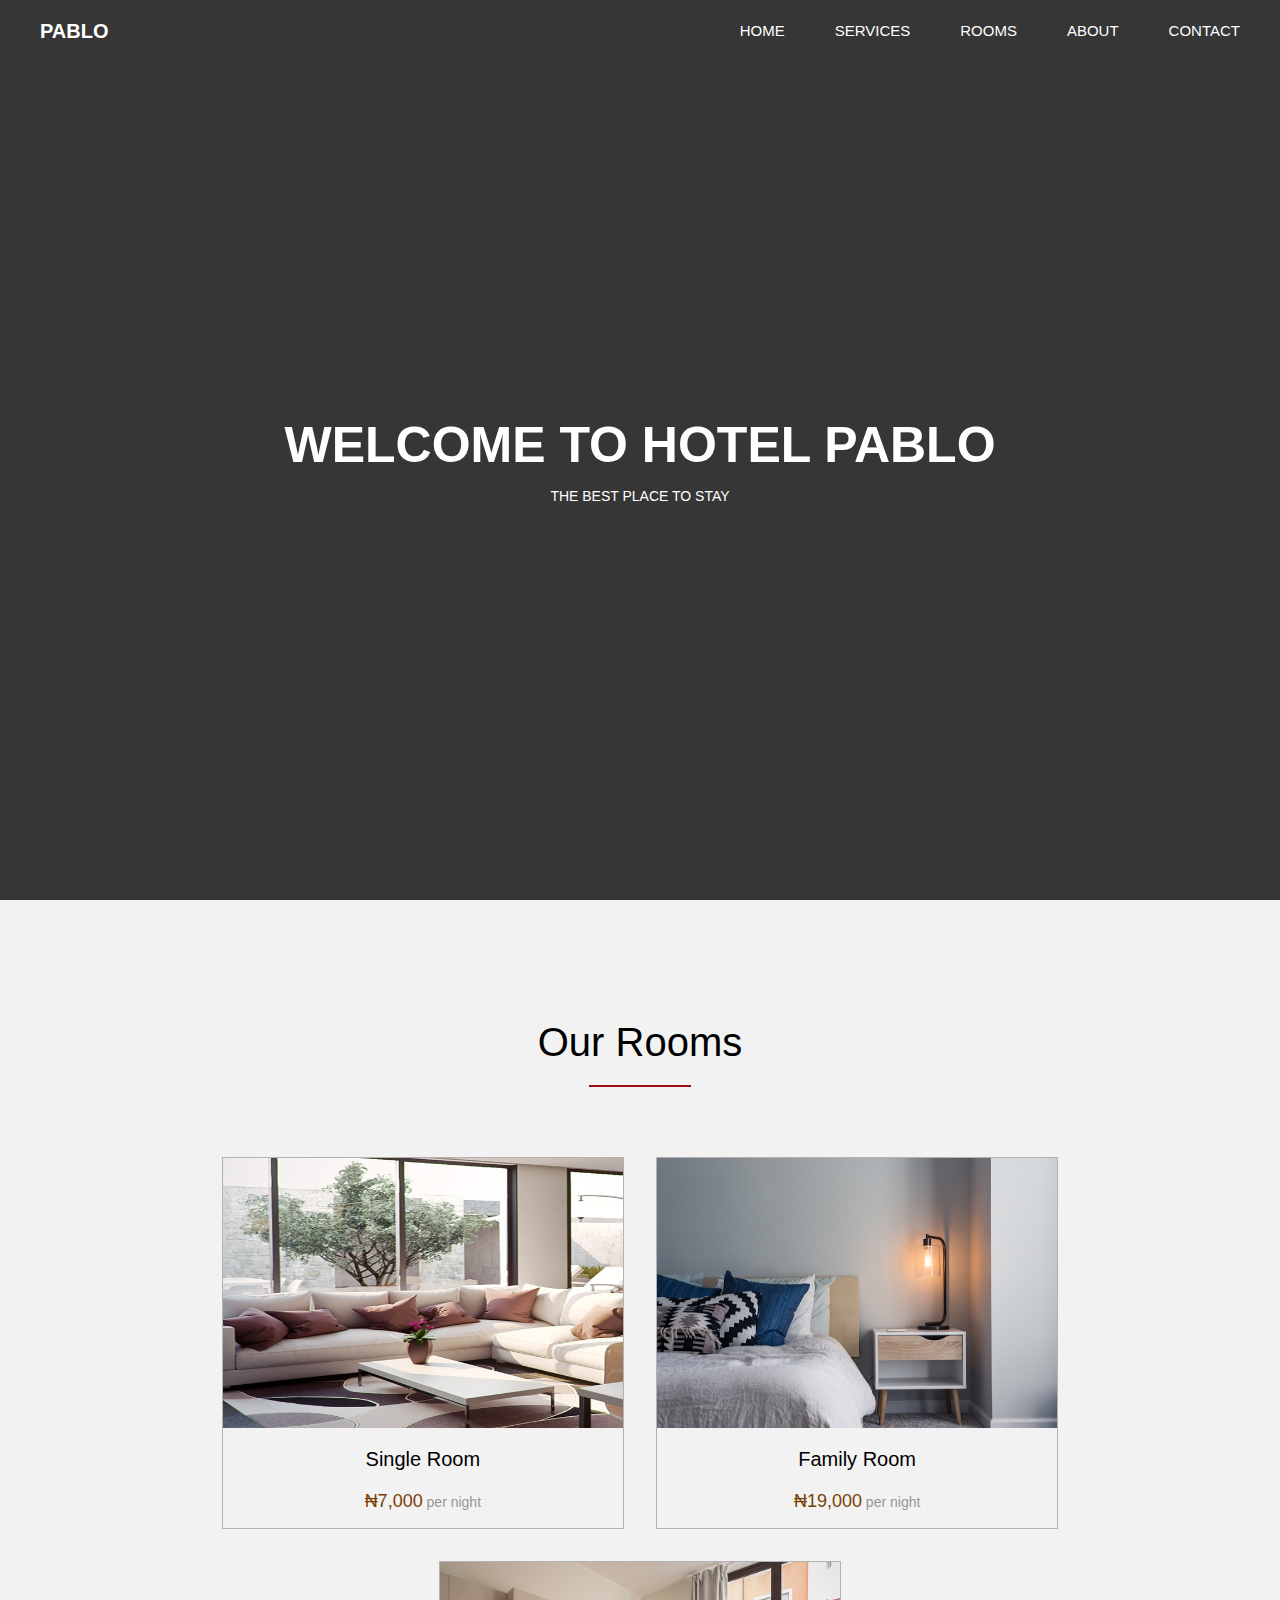
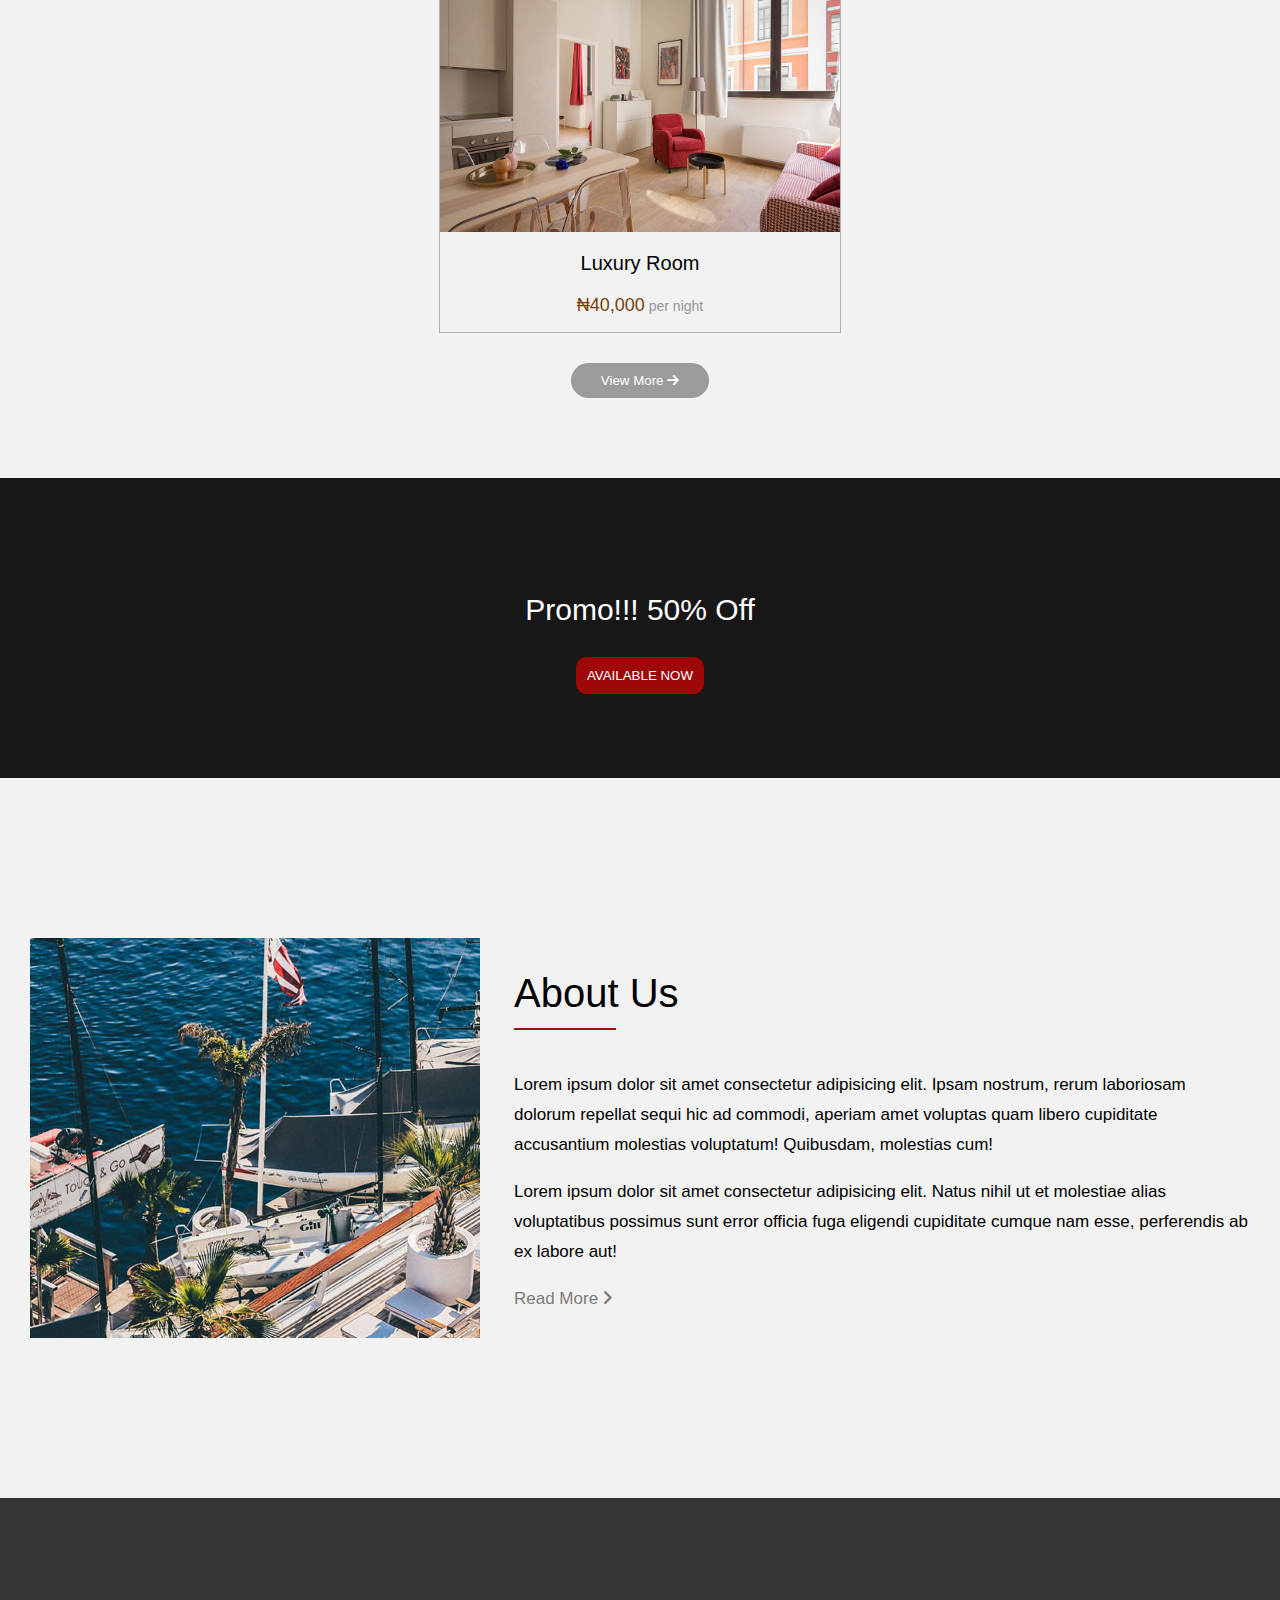
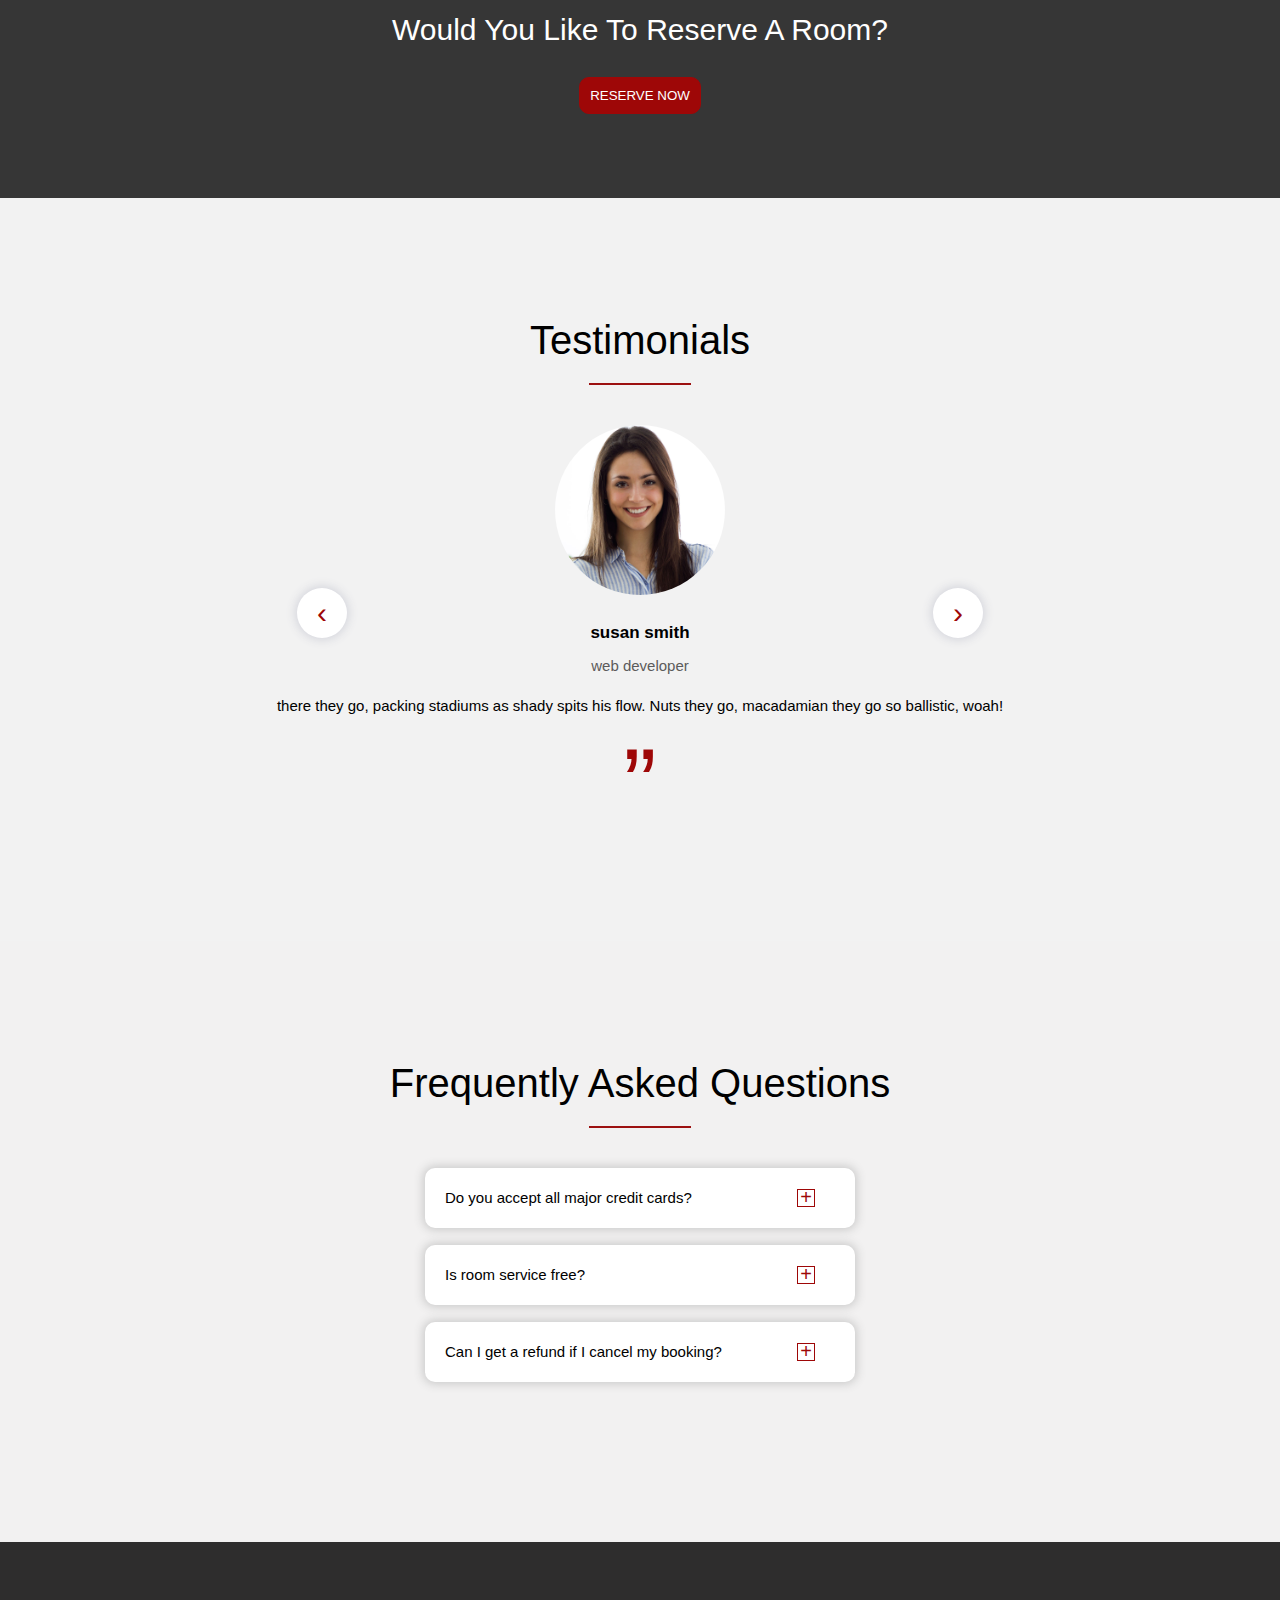
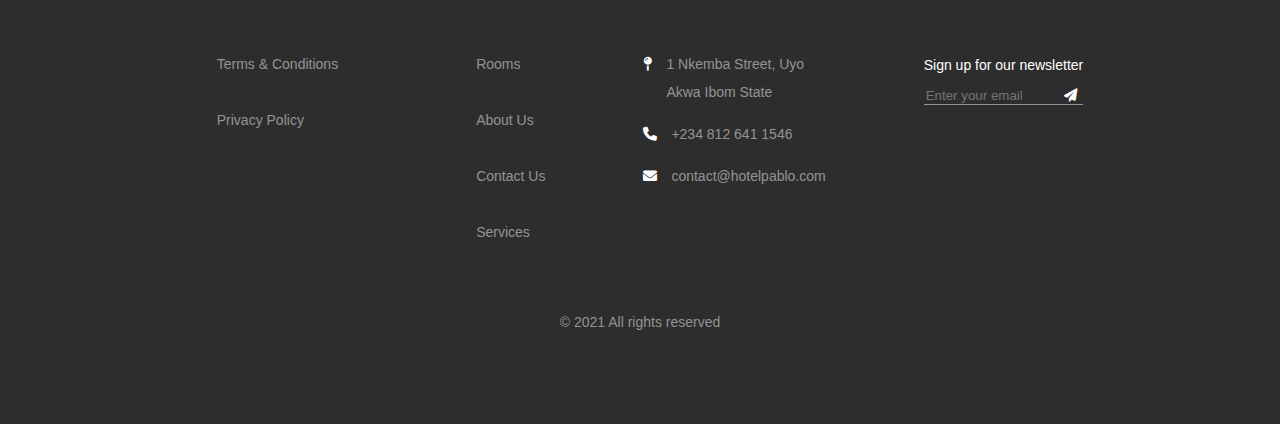
==== index.html @ f92bb2e3 "complete first version" ====
<!DOCTYPE html>
<html lang="en">
<head>
    <meta charset="UTF-8">
    <meta http-equiv="X-UA-Compatible" content="IE=edge">
    <meta name="viewport" content="width=device-width, initial-scale=1.0">
    <title>Home - Hotel Pablo</title>
    <link rel="stylesheet" href="style.css">
    <link rel="stylesheet" href="fontawesome-free-6.0.0-beta3-web/css/all.min.css">
</head>
<body>
    <!-- nav section -->
    <nav>
        <p class="logo"><strong>PABLO</strong></p>
        <label for="check" class="check"><i class="fa fa-bars" aria-hidden="true"></i></label>
        <input type="checkbox" id="check">
        <ul>
            <label for="check" class="cancel">&#10006;</label>
            <li><a href="#">HOME</a></li>
            <li><a href="services.html">SERVICES</a></li>
            <li><a href="rooms.html">ROOMS</a></li>
            <li><a href="about.html">ABOUT</a></li>
            <li><a href="contact.html">CONTACT</a></li>
        </ul>
    </nav>

    <!-- home section -->
    <section id="home">
        <h1 class="hometxt">WELCOME TO HOTEL PABLO</h1>
        <p class="motto">THE BEST PLACE TO STAY</p>
    </section>

    <section id="rooms">
        <p class="caption">Our Rooms</p>
        <hr>
        <div class="rooms">
            <div class="rm">
                <div class="img1 img4">
                    <img src="Images/gal.jpg" alt="room1">
                </div>
                <div class="rmtxt">
                    <p class="rmtitle">Single Room</p>
                    <p class="price"><span class="amt">&#8358;7,000</span> per night</p>
                </div>
            </div>
            <div class="rm">
                <div class="img1">
                    <img src="Images/rm2.jpg" alt="room2">   
                </div>
                <div class="rmtxt">
                    <p class="rmtitle">Family Room</p>
                    <p class="price"><span class="amt">&#8358;19,000</span> per night</p>
                </div>
            </div>
        
            <div class="rm">
                <div class="img1">
                    <img src="Images/rm3.jpg" alt="room3">
                </div>
                <div class="rmtxt">
                    <p class="rmtitle">Luxury Room</p>
                    <p class="price"><span class="amt">&#8358;40,000</span> per night</p>
                </div>
            </div>
        </div>
        <div class="vmore">
            <a href="rooms.html"><button class="vm">View More <i class="fa fa-arrow-right" aria-hidden="true"></i></button></a>
        </div>
        <div class="promo">
            <div class="promo-cont">
                <p class="pro">Promo!!! 50% Off</p>
                <a href="rooms.html#offers"><button class="probtn">AVAILABLE NOW</button></a>
            </div>
        </div>
    </section>

    <section id="events">
        <div>
            <div>

            </div>
        </div>
    </section>

    <section id="about">
        <div class="about">
            <div class="img1">
                <img src="Images/img1.jpg" alt="aboutimg">
            </div>
            <div class="abouttxt">
                <p class="caption abt">About Us</p>
                <hr class="hr1">
                <p>Lorem ipsum dolor sit amet consectetur adipisicing elit. Ipsam nostrum, rerum laboriosam dolorum repellat sequi hic ad commodi, aperiam amet voluptas quam libero cupiditate accusantium molestias voluptatum! Quibusdam, molestias cum!</p>
                <p>Lorem ipsum dolor sit amet consectetur adipisicing elit. Natus nihil ut et molestiae alias voluptatibus possimus sunt error officia fuga eligendi cupiditate cumque nam esse, perferendis ab ex labore aut!</p>
                <p><a href="about.html"  class="readmore">Read More <i class="fa fa-angle-right" aria-hidden="true"></i></a></p>
            </div>
        </div>

    </section>

    <div id="reserve">
            <p class="pro res">Would You Like To Reserve A Room?</p>
            <a href="rooms.html"><button class="probtn">RESERVE NOW</button></a>
    </div>

    <section id="testimonials">
        <div class="testimonials">
            <p class="caption">Testimonials</p>
            <hr class="hr">
            <div class="img-container">
                <div class="test-img">
                  <img class="testimonial-img" src="" id="person-img" alt="img1">
                </div>
                <div id="txt">
                  <h4 id="author"></h4>
                  <p id="job"></p>
                  <p id="info"></p>
                </div>
            </div>
              <div class="btn-container">
                <button class="prev-btn">&#8249;</button>
                <button class="next-btn">&#8250;</button>
              </div>
              <p class="quotes-icon">&#8221;</p>
            
        </div>
        <!-- <div class="items"></div> -->
    </section>

    <section id="faq">
        <div class="faq">
            <p class="caption">Frequently Asked Questions</p>
            <hr class="hr">
            <div class="section-center">
                <article class="question">
                  <div class="question-title">
                    <p class="question-txt">Do you accept all major credit cards?</p>
                    <button class="question-btn plus">+</button>
                    <button class="question-btn minus">-</button>
                  </div>
                  <div class="question-ans">
                    <p class="answer-txt">Lorem ipsum dolor sit amet consectetur, adipisicing elit. Earum repudiandae harum dolorum fuga cumque, nihil, amet, numquam facilis ab atque officia pariatur magni odit magnam a in! Numquam, similique quod?</p>
                  </div>
                </article>
                
                <article class="question">
                  <div class="question-title">
                    <p class="question-txt">Is room service free?</p>
                    <button class="question-btn plus">+</button>
                    <button class="question-btn minus">-</button>
                  </div>
                  <div class="question-ans">
                    <p class="answer-txt">Lorem ipsum dolor sit amet consectetur adipisicing elit. Ipsam eius explicabo error odio enim harum nisi itaque veritatis, quam ad nostrum vel, maiores officiis quisquam rerum earum. Quod ipsum recusandae, pariatur officiis, molestias non saepe sed ex expedita deleniti nostrum. In molestias dolore non voluptatum incidunt reiciendis repellat nemo error!</p>
                  </div>
                </article>
                
                <article class="question">
                  <div class="question-title">
                    <p class="question-txt">Can I get a refund if I cancel my booking?</p>
                    <button class="question-btn plus">+</button>
                    <button class="question-btn minus">-</button>
                  </div>
                  <div class="question-ans">
                    <p class="answer-txt">Lorem ipsum, dolor sit amet consectetur adipisicing elit. Tenetur, cum. Quibusdam numquam quae, excepturi ipsum assumenda voluptates modi quia vel provident placeat dolorum consectetur error in nemo beatae odit rem non asperiores, temporibus possimus aspernatur sed illum deleniti. Aliquam impedit itaque distinctio obcaecati odio maxime, illum suscipit eligendi a porro?</p>
                  </div>
                </article>
            </div>
        </div>
    </section>

    <footer>
        <div class="footer">
            <div class="grp1">
                <div>
                    <ul>
                        <li><a href="#">Terms & Conditions</a></li>
                        <li><a href="#">Privacy Policy</a></li>
                    </ul>
                </div>
                <div>
                    <ul>
                        <li><a href="rooms.html">Rooms</a></li>
                        <li><a href="about.html">About Us</a></li>
                        <li><a href="contact.html">Contact Us</a></li>
                        <li><a href="services.html">Services</a></li>
                    </ul>
                </div>
            </div>
            <div class="grp2">
                <div>
                    <div class="info">
                        <i class="fa fa-map-pin icon1" aria-hidden="true"></i> 
                        <div>
                            <p>1 Nkemba Street, Uyo</p>
                            <p>Akwa Ibom State</p>
                        </div>
                    </div>
                    <div class="info">
                        <i class="fa fa-phone icon1" aria-hidden="true"></i>
                        <div>
                            <p><a href="tel:+2348126411546">+234 812 641 1546</a></p>
                        </div>
                    </div>
                    <div class="info">
                        <i class="fa fa-envelope icon1" aria-hidden="true"></i>
                        <div>
                            <p><a href="mailto:contact@hotelpablo.com">contact@hotelpablo.com</a></p>
                        </div>
                    </div>
                </div>
                <div>
                    <p>Sign up for our newsletter</p>
                    <div class="newsletter">
                        <input type="email" name="news" id="news" placeholder="Enter your email">
                        <button class="plane"><i class="fa fa-paper-plane" aria-hidden="true"></i></button>
                    </div>
                </div>
            </div>
        </div>
        <div>
            <p class="rights">&copy; 2021 All rights reserved</p>
        </div>
    </footer>

    <script src="main.js"></script>
</body>
</html>
---- style.css ----
html {
    scroll-behavior: smooth;
}

:root {
    --red: rgb(158, 7, 7);
}

body {
    margin: 0;
    background-color: #f2f2f2;
    height: 100vh;
    font-family: -apple-system, BlinkMacSystemFont, 'Segoe UI', Roboto, Oxygen, Ubuntu, Cantarell, 'Open Sans', 'Helvetica Neue', sans-serif;
    font-size: 17px;
    overflow-x: hidden;
}

a {
    text-decoration: none;
}

li {
    list-style: none;
}

/* Home page */
/* nav section starts */
nav {
    z-index: 1;
    position: relative;
    left: 0;
    right: 0;
    max-width: 1350px;
}

nav > ul {
    list-style: none;
    display: flex;
    gap: 2em;
    position: absolute;
    top: 7px;
    right:2em;
    font-size: 15px;
}

.logo {
    position: absolute;
    margin-left: 2em;
    font-size: 20px;
    color: white;
}

nav > ul > li > a {
    text-decoration: none;
    color: white;
    padding: 10px;
    transition: .3s;  
}

nav > ul > li > a:hover {
    transition: 0.3s;
    color: rgb(158, 7, 7);
}

nav > input[type=checkbox] {
    display: none;
}


.check {
    display: none;
}

.cancel {
    display: none;
}

@media only screen and (max-width: 740px) {
    .check {
        display: block;
        position: absolute;
        right: 20px;
        top: 22px;
        color: white;
    }

    .logo {
        margin-left: 0;
        left: 20px;
    }

    .cancel {
        display: block;
        font-size: 20px;
        transition: .3s;
    }

    .cancel:hover {
        color: rgb(156, 16, 16);
        transition: .3s;
    }

    nav > ul {
        background-color: white;
        padding: 70px 20px;
        flex-direction: column;
        width: 270px;
        text-align: center;
        right: -600px;
        top: 0;
        height: calc(100vh - 140px);
        margin: 0;
        transition: 0.5s;
    }

    nav > ul > li {
        padding: 10px;
    }

    nav > ul > li > a {
        color: black;
    }

    input[type=checkbox]:checked + ul {
        position: fixed;
        right: 0px;
        /* top: 0; */
        /* height: 100vh;  */
    }

    input[type=checkbox]:checked  body {
        overflow-y: hidden;
    }
}

/* home section */
#home {
    position: relative;
    /* background-image: url(Images/img2.jpg); */
    background-color: rgb(54, 54, 54);
    background-blend-mode: overlay;
    width: 100vw;
    background-repeat: no-repeat;
    background-size: cover;
    height: 100vh;
    display: flex;
    justify-content: center;
    align-items: center;
    flex-direction: column;
    animation: img 30s infinite;
}

@keyframes img {
    0%, 100% {
        background-image: url(Images/img2.jpg);
    }
    10% {
        background-image: url(Images/img2.jpg);
    }
    20% {
        background-image: url(Images/hero.jpg);
    }
    30% {
        background-image: url(Images/hero.jpg);
    }
    40% {
        background-image: url(Images/img1.jpg);
    }
    50% {
        background-image: url(Images/img1.jpg);
    }
    60% {
        background-image: url(Images/img3.jpg);
    }
    70% {
        background-image: url(Images/img3.jpg);
    }
    80% {
        background-image: url(Images/img4.jpg);
    }
    90% {
        background-image: url(Images/img4.jpg);
    }
}

.hometxt {
    color: white;
    font-size: 50px;
}

.motto {
    color: white;
    margin-top: -20px;
    font-weight: 300;
    font-size: 14px;
}

@media only screen and (max-width: 740px) {
    .hometxt {
        font-size: 30px;
    }
}

/* room section */

#rooms {
    padding: 80px 0 80px 0;
}

.rooms {
    display: flex;
    flex-wrap: wrap;
    justify-content: center;
    padding: 30px;
    gap: 1.9em;
}

.rm {
    width: 400px;
    border: 1px solid rgb(179, 177, 177);
    height: 370px;
}

.rm2 {
    display: flex;
    flex-wrap: wrap;
    gap: 1.9em;
    justify-content: center;
}

.rm > div > img {
    width: 100%;
    height: 100%;
    transition: .4s;
}

.img1 {
    height: 270px;
    overflow: hidden;
}

.rm > div > img:hover {
    /* width: 100%; */
    transform: scale(1.1);
    transition: .4s;
}

/* @media only screen and (max-width: 1350px) {
    .rm1 {
        height: 777px;
    }

    .rm2 {
        flex-direction: column;
    }

    .img4 {
        height: 680px;
    }
} */
/* 
@media only screen and (max-width: 911px) {
    .rm1 {
        height: 370px;
    }

    .img4 {
        height: 270px;
    }
} */

.caption {
    text-align: center;
    font-size: 40px;
}

hr {
    width: 100px;
    margin: -20px auto 40px auto;
    border: 1px solid rgb(156, 16, 16);
}

.rmtxt {
    text-align: center;
}

.rmtitle {
    font-size: 20px;
}

.price {
    font-size: 14px;
    color: rgb(151, 150, 150);
}

.amt {
    font-size: 18px;
    color: rgb(122, 63, 8);
}

.vm {
    padding: 10px 30px;
    border-radius: 80px;
    border: none;
    background-color: rgb(155, 155, 155);
    color: white;
    transition: .3s;
}

.vm:hover {
    padding: 10px 30px;
    border-radius: 80px;
    border: none;
    background-color: rgb(156, 16, 16);
    transition: .3s;
    color: white;
}

.vmore {
    display: flex;
    justify-content: center;
}

.promo {
    background-image: url(Images/hero.jpg);
    background-color: rgb(24, 23, 23);
    background-blend-mode: overlay;
    margin-top: 80px;
    display: flex;
    justify-content: space-around;
    align-items: center;
    background-attachment: fixed;
    width: 100vw;
    height: 300px;
}

.promo-cont {
    display: flex;
    flex-direction: column;
    justify-content: center;
    align-items: center;
}

.probtn {
    border: 1px solid var(--red);
    border-radius: 10px;
    background: var(--red);
    color: white;
    padding: 10px;
    transition: .3s;
}

.probtn:hover {
    background-color: transparent;
    color: var(--red);
    font-weight: bold;
    transition: .3s;
}

.prends {
    color: white;
}

.prtime {
    color: white;
    font-size: 70px;
    margin-top: 0;
}

.pro {
    color: white;
    font-size: 30px;
}

/* about section */
#about {
    padding: 80px 0 80px 0;
}

.about {
    display: flex;
    /* width: 1000px; */
    justify-content: center;
    /* padding: 0 80px 0 80px; */
    padding: 0 30px;
    
    gap: 2em;
}

.about > .img1 {
    max-width: 450px;
    min-width: 450px;
    height: 400px;
}


.abt {
    text-align: left;
}

.hr1 {
    margin-left: 0;
}

@media only screen and (max-width: 1055px) {
    .about > .img1 {
        height: 500px;
    }
}

@media only screen and (max-width: 940px) {
    .about > .img1 {
        height: 570px;
    }
}

@media only screen and (max-width: 865px) {
    .about > .img1 {
        display: none;
    }

    .abt {
        text-align: center;
    }

    .hr1 {
        margin-left: auto;
    }

    .brands {
        display: flex;
        justify-content: center;
    }
}

.abouttxt > p {
    line-height: 30px;
}

.readmore {
    color:rgb(124, 122, 122);
    transition: 0.3s;
    width: 100px;
}

.readmore:hover {
    color: rgb(156, 16, 16);
    transition: 0.3s;
}

/* reserve */
#reserve {
    background-image: url(Images/rm4.jpg);
    background-color: rgb(54, 54, 54);
    background-blend-mode: overlay;
    margin-top: 80px;
    display: flex;
    justify-content: center;
    flex-direction: column;
    align-items: center;
    background-attachment: fixed;
    width: 100vw;
    height: 300px;
}

@media only screen and (max-width: 530px) {
    .res {
        font-size: 24px;
    }
}

/* testimonials */

.testimonial-img {
    height: 170px;
    border-radius: 50%;
    /* border: 4px solid var(--red); */
}

#testimonials {
    padding: 80px 50px 0 50px;
    position: relative;
    display: flex;
    justify-content: center;
}

#job {
    color: rgb(92, 91, 91);
    font-size: 15px;
    margin-top: -20px;
  }
  
  #info {
    font-size: 15px;
    margin: auto auto;
    line-height: 20px;
  }

.btn-container {
    display: flex;
    justify-content: center
  }
  
  .btn-container>button {
    border: none;
    background: transparent;
    color: var(--red);
    margin: 10px;
    display: flex;
    align-items: center;
    justify-content: center;
    font-size: 30px;
    height: 50px;
    width: 50px;
    border-radius: 50px;
    /*background-color: #E0E9F9;*/
    background-color: white;
    box-shadow: 0px 0px 10px 2px #D4D5DC;
    transition: .3s;
  }
  
  .btn-container>button:hover {
    background-color: var(--red);;
    color: white;
    transition: .3s;
  }
  
  .next-btn {
    position: absolute;
    top: 300px;
    right: 30px;
  }
  
  .prev-btn {
    position: absolute;
    top: 300px;
    left: 30px;
  }
  
  .quotes-icon {
    font-size: 100px;
    color: var(--red);
    margin-top: -10px;
  }

.testimonials {
    display: flex;
    position: relative;
    max-width: 1500px;
    flex-direction: column;
    align-items: center;
    justify-content: center;
    align-items: center;
}

.test-img {
    display: flex;
    justify-content: center;
}

#txt {
    text-align: center;
    margin: 20px;
    line-height: 30px;
}

/* faq */

#faq {
    padding: 80px 0 160px 0;
    background-color: rgb(242, 241, 241);
    
}

.question-btn {
    border: 1px solid var(--red);
    color: var(--red);
    font-size: 20px;
    height: 18px;
    width: 18px;
    padding: 1px;
    display: flex;
    justify-content: center;
    align-items: center;
    background-color: transparent;
  }
  
  .question-txt {
    font-size: 15px;
  }
  
  .section-center {
    display: flex;
    flex-direction: column;
    justify-content: center;
    align-items: center;
    gap: 1em;
  }
  
  .question {
    border-radius: 10px;
    width: 430px;
    background-color: white;
    box-shadow: 0 0 10px 2px #cacaca;
  }
  
  .question-title {
    display: flex;
    justify-content: space-between;
    align-items: center;
    height: 20px;
    padding: 20px;
    width: 370px;
  }
  
  .minus {
    display: none;
    cursor: pointer;
  }
  
  .question-ans {
    display: flex;
    justify-content: center;
    height: 0;
    overflow: hidden;
  }
  
  .show-ans {
    height: max-content;
    animation: slide .7s;
  }
  
  .hide-ans {
    height: .001px;
    transition: .2s;
  }
  
  @keyframes slide {
    from {
      height: 0;
    }
    to {
      height: max-content;
    }
  }
  
  .answer-txt {
    font-size: 12px;
    width: 380px;
    margin-top: 0px;
    border-top: 1px solid black;
    padding-top: 10px;

    line-height: 20px;
  }

/* footer */

footer {
    background-color: rgb(46, 45, 45);
    width: 100vw;
    margin: 0;
    padding: 80px 0px;
    /* flex-wrap: wrap; */
    /* height: 330px; */
    position: relative;
    color: white;
    font-weight: 300;
}

.footer {
    display: flex;
    /* flex-wrap: wrap; */
    align-items: baseline;
    gap: 7em;
    font-size: 14px;
    justify-content: center;
    
}

.footer > div > div > ul > li > a {
    color: rgb(150, 147, 147);
    line-height: 4em;
    font-weight: 300;
}

.footer > div > div > ul > li > a:hover {
    color: white;
}

.info {
    display: flex;
    align-items: baseline;
    gap: 1em;
    line-height: 1em;
    color: rgb(150, 147, 147);
}

.info > div > p > a {
    color: rgb(150, 147, 147);
}

.info > div > p > a:hover {
    text-decoration: underline;
}

.icon1 {
    color: white;
}

.rights {
    text-align: center;
    margin-top: 40px;
}

.newsletter {
    display: flex;
    border-bottom: 1px solid rgb(150, 148, 148);
}

.footer > div > div > div > input[type=email] {
    border: none;
    outline: none;
    background: transparent;
    width: 130px;
}

.footer > div > div > div > input[type=email]:focus {
    color: white;
}

.footer > div > div > input[type=email]::placeholder {
    color: rgb(190, 189, 189);
    font-family: -apple-system, BlinkMacSystemFont, 'Segoe UI', Roboto, Oxygen, Ubuntu, Cantarell, 'Open Sans', 'Helvetica Neue', sans-serif;
    font-weight: lighter;
}

.plane {
    background: transparent;
    border: none;
    color: white;
    transition: .3s;
}

.plane:hover {
    color: rgb(202, 74, 74);
    transition: .3s;
}

.rights {
    font-size: 14px;
    color: rgb(148, 147, 147);
}

.grp1 {
    display: flex;
    gap: 7em;
}

.grp2 {
    display: flex;
    padding-right: 20px;
    gap: 7em;
}

@media only screen and (max-width: 900px) {
    .grp1 {
        flex-direction: column;
    }
    .grp2 {
        flex-direction: column;
    }
}

/* Home page ends */

/* Rooms page */
#roomhome {
    position: relative;
    background-image: url(Images/rm7.png);
    background-color: rgb(54, 54, 54);
    background-attachment: fixed;
    background-blend-mode: overlay;
    width: 100vw;
    background-repeat: no-repeat;
    background-size: cover;
    height: 370px;
    display: flex;
    justify-content: center;
    align-items: center;
    flex-direction: column;
}

.room2 {
    transition: .3s;
}

.room2:hover {
    height: 570px;
    transition: .3s;
}

.room2:hover > .rmdetails1{
    visibility: visible;
    height: 30px;
    /* transition: .3s; */
}

.rmdetails1 {
    font-size: 14px;
    text-align: center;
    background-color: white;
    padding: 10px;
    visibility: hidden;
    height: 0;
    /* transition: .3s; */
}

.vm1 {
    padding: 7px 13px;
}

/* offers section */
#offers {
    padding: 80px 70px;
    background-color: rgb(235, 232, 232);
}

.offerimg {
    height: 370px;
}

.offertxt {
    padding: 20px;
    height: 330px;
    background-color: white;
}

.offer {
    display: flex;
    margin: auto auto;
}

.off {
    text-align: left;
    color: rgb(156, 16, 16);
    font-weight: 400;
    margin-top: 20px;
}

.offercaption {
    margin-top: -20px;
    font-size: 24px;
    font-weight: 400;
}

.offerdetails {
    font-size: 14px;
    line-height: 27px;
    color: rgb(77, 76, 76);
}

@media only screen and (max-width: 1070px) {
    .offerimg {
        height: 270px;
    }

    .off {
        font-size: 23px;
    }

    .offercaption {
        font-size: 17px;
    }

    .offerdetails {
        font-size: 11px;
        margin-top: -10px;
    }

    .offertxt {
        height: 230px;
    }

    .vm2 {
        padding: 7px 14px;
    }

    .vm2:hover {
        padding: 7px 14px;
    }
}

@media only screen and (max-width: 904px) {
    .offer {
        flex-direction: column;
        justify-content: center;
        /* margin: 0 auto; */
        width: 400px;
    }

    .offimg {
        width: 400px;
    }

    .offerimg {
        width: 400px;
    }

    #offers {
        padding: 80px 0;
    }

    .off {
        font-size: 30px;
    }
    .offercaption {
        font-size: 20px;
    }

    .offerdetails {
        font-size: 13px;
    }

    .offertxt {
        height: 240px;
    }
}

/* book */
#form {
    display: block;
    position: fixed;
    width: 100vw;
    z-index: 3;
}

.book {
    background-image: url(Images/book.jpg);
    background-repeat: no-repeat;
    background-color: rgb(39, 39, 39);
    background-size: cover;
    background-blend-mode: overlay;
    height: 100vh;
    display: flex;
    align-items: center;
    justify-content: center;
    margin: 0;
}

.bookform {
    position: relative;
    background-color: white;
    width: 300px;
    padding: 20px;
    border-radius: 10px;
    height: 430px;
}

.label {
    font-size: 12px;
    font-weight: 700;
}

.formdiv {
    display: flex;
    flex-direction: column;
    margin: 10px;
    gap: .4em;
}

.formdiv > div > input, .formdiv > input {
    border: none;
    background-color: rgb(240, 238, 238);
    height: 30px;
    border-bottom: 1px solid rgb(184, 182, 182);
    width: 100%;
    outline: none;
}

.formdiv > div > input, .formdiv > input::placeholder {
    font-family: -apple-system, BlinkMacSystemFont, 'Segoe UI', Roboto, Oxygen, Ubuntu, Cantarell, 'Open Sans', 'Helvetica Neue', sans-serif;
    font-size: 12px;
}

.formdiv > input[type=date] {
    color: rgb(119, 118, 118);
    font-size: 12px;
    font-family: -apple-system, BlinkMacSystemFont, 'Segoe UI', Roboto, Oxygen, Ubuntu, Cantarell, 'Open Sans', 'Helvetica Neue', sans-serif;
    width: 130px;
}

.checkin {
    display: flex;
}

.bookform > input[type=checkbox] {
    height: 13px;
    /* padding-left: 900px; */
    position: absolute;
    left: 27px;
    top: 368px;
}

.chkbx {
    display: flex;
    flex-direction: row;
}

.paywhen {
    position: absolute;
    top: 370px;
    left: 49px;
}

.pay {
    font-size: 13px;
}

.paybox {
    display: flex;
    align-items: baseline;
    padding-bottom: 30px;
    /* justify-content: space-between; */
    /* gap: 10em; */
}

.paynow {
    position: absolute;
    top: 370px;
    right: 30px;
}

.bookrm {
    position: absolute;
    width: 80%;
    padding: 10px;
    left: 37px;
    border-radius: 10px;
    border: none;
    background-color: rgb(167, 10, 10);
    display: none;
    transition: .3s;
    color: white;
    /* background-color: rgb(189, 188, 188);
    color: white; */
}

.bktxt {
    text-align: center;
    font-weight: 800;
    font-size: 17px;
    /* color: var(--red); */
}

.bookrm1 {
    position: absolute;
    width: 80%;
    padding: 10px;
    left: 37px;
    border-radius: 10px;
    border: none;
    transition: .3s;
    background-color: rgb(189, 188, 188);
    color: white;
}

.bookrm:hover {
    background-color: rgb(211, 24, 24);
    transition: .3s;
}

.bookform > input[type=checkbox]:checked ~ .bookrm {
    display: block;
}

.bookform > input[type=checkbox]:checked ~ .bookrm1 {
    display: none;
}

/* contact section */
#conthome {
    position: relative;
    background-image: url(Images/contactimg.jpg);
    background-color: rgb(54, 54, 54);
    background-blend-mode: overlay;
    width: 100vw;
    background-repeat: no-repeat;
    background-size: cover;
    height: 370px;
    display: flex;
    justify-content: center;
    align-items: center;
    flex-direction: column;
}

#contact {
    padding: 80px 0 80px 0;
}

.contactsectn {
    padding: 40px;
    display: flex;
    flex-wrap: wrap;
    gap: 7em;
    justify-content: center;
}

/* @media only screen and (max-width: 800px) {
    .contactsectn {
        flex-direction: column-reverse;
        padding: auto;
    }
} */

.info1 {
    color: black;
    line-height: 30px;
}

.info2 {
    margin-top: -34px;
}

.cform {
    border: 1px solid var(--red);
    padding: 40px;
    display: flex;
    flex-direction: column;
    gap: 0.4em;
    max-width: 330px;
}

.cform > div {
    display: flex;
    position: relative;
}

.cform > div > label {
    position: absolute;
    top: 10px;
    left: 5px;
    font-size: 14px;
    transition: .3s;
}

.cform > div > input, .cform > div > textarea {
    /*border: none;
    border-bottom: 1px solid black;*/
    width: 300px;
    padding: 10px;
    margin-bottom: 10px;
    transition: .3s;
    outline: none;
    /* outline: none; */
    /* background-color: rgb(240, 239, 239); */
}

.cform > div > input:focus + label, .cform > div > textarea:focus + label, .cform > div > input:valid + label, .cform > div > textarea:valid + label {
    top: -7px;
    font-size: 12px;
    padding: 0 5px;
    background-color: white;
    color: var(--red);
    transition: .3s;
}

/* .cform > div > input[type=email]:valid + label {
    top: -7px;
    font-size: 12px;
    padding: 0 5px;
    background-color: white;
    color: green;
    transition: .3s;
} */

.cform > div > input:focus, .cform > div > textarea:focus, .cform > div > input:valid, .cform > div > textarea:valid {
    border: 1px solid var(--red);
    transition: .3s;
}


/* .cform > input::placeholder, .cform > textarea::placeholder {
    font-size: 13px;
    font-family: -apple-system, BlinkMacSystemFont, 'Segoe UI', Roboto, Oxygen, Ubuntu, Cantarell, 'Open Sans', 'Helvetica Neue', sans-serif;
} */

.cform > div > textarea {
    height: 70px;
    resize: none;
    font-family: -apple-system, BlinkMacSystemFont, 'Segoe UI', Roboto, Oxygen, Ubuntu, Cantarell, 'Open Sans', 'Helvetica Neue', sans-serif;
    font-size: 13px;
}

.cform > button {
    padding: 10px;
    margin-top: 10px;
    border: none;
    background-color: var(--red);
    color: white;
    transition: .3s;
    width: 322px;
}

.cform > button:hover {
    background-color: rgb(121, 5, 5);
    transition: .3s;
}

.contact1 {
    font-size: 29px;
}

.brandicon {
    font-size: 20px;
}

.brandcont {
    display: flex;
    align-items: center;
    justify-content: center;
    background-color: rgb(212, 211, 211);
    border-radius: 80px;
    height: 34px;
    width: 34px;
    transition: .3s;
    margin-top: -20px;
}

.brandcont:hover {
    background-color: rgb(134, 134, 134);
    transition: .3s;
}

.brands {
    display: flex;
    gap: .7em;
}

/* about section */
#abthome {
    position: relative;
    background-image: url(Images/img1.jpg);
    background-color: rgb(54, 54, 54);
    background-blend-mode: overlay;
    background-attachment: fixed;
    width: 100vw;
    background-repeat: no-repeat;
    background-size: cover;
    height: 370px;
    display: flex;
    justify-content: center;
    align-items: center;
    flex-direction: column;
}

#team {
    padding: 0px 0 80px 0;
}

.person {
    height: 370px;
}

.memberteam {
    background-color: rgb(233, 230, 230);
    padding-bottom: 10px;
    width: 370px;
}

.persondiv {
    width: 370px;
    display: flex;
    justify-content: center;
    overflow: hidden;
}

.persontxt {
    text-align: center;
    font-weight: 700;
}

.info3 {
    font-weight: 300;
    font-size: 14px;
    margin-top: -10px;
}

.amt1 {
    color: black;
}

.teamdiv {
    display: flex;
    justify-content: center;
    gap: .7em;
    flex-wrap: wrap;
}

/* services */
#serviceshome {
    position: relative;
    background-image: url(Images/servicesimg.jpg);
    background-color: rgb(75, 74, 74);
    background-blend-mode: overlay;
    width: 100vw;
    background-repeat: no-repeat;
    background-attachment: fixed;
    background-size: cover;
    height: 370px;
    display: flex;
    justify-content: center;
    align-items: center;
    flex-direction: column;
}

#services {
    padding: 80px 30px 80px 30px;
}

.serv {
    display: flex;
    flex-wrap: wrap;
    gap: 3em;
    justify-content: center;
    /* padding: 30px; */
}

.serve {
    width: 370px;
    height: 420px;
    color: white;
    font-size: 40px;
    font-weight: 400;
    transition: .4s;
    background-color: rgb(87, 86, 86);
    background-blend-mode: overlay;
}

.serve:hover {
    background-color: rgb(65, 64, 64);
    transition: .4s;
}

.serve1 {
    background-image: url(Images/services/pool.jpg);
    display: flex;
    justify-content: center;
    align-items: center;
}

.serve2 {
    background-image: url(Images/services/restaurant.jpg);
    display: flex;
    justify-content: center;
    align-items: center;
}

.serve3 {
    background-image: url(Images/services/wedding.jpg);
    display: flex;
    justify-content: center;
    align-items: center;
}

.serve4 {
    background-image: url(Images/services/event.jpg);
    display: flex;
    justify-content: center;
    align-items: center;
    text-align: center;
}

.serve7 {
    background-image: url(Images/services/gym.jpg);
    display: flex;
    justify-content: center;
    align-items: center;
}

.serve8 {
    background-image: url(Images/services/coffee.jpg);
    display: flex;
    justify-content: center;
    align-items: center;
    text-align: center;
}

#features {
    padding: 0 0 80px 0;
}

.ficon {
    font-size: 30px;
    color: var(--red);
}

.features {
    width: 300px;
    text-align: center;
}

.featurewrap {
    display: flex;
    flex-wrap: wrap;
    gap: 7em;
    padding: 0 37px;
    justify-content: center;
}

.feattxt {
    font-size: 14px;
    line-height: 20px;
}

/* events */
#eventshome {
    position: relative;
    background-image: url(Images/Events/eventhome.jpg);
    background-color: rgb(58, 57, 57);
    background-blend-mode: overlay;
    width: 100vw;
    background-repeat: no-repeat;
    background-size: cover;
    height: 370px;
    display: flex;
    justify-content: center;
    align-items: center;
    flex-direction: column;
}

.events {
    padding: 190px 30px 80px 30px;
}
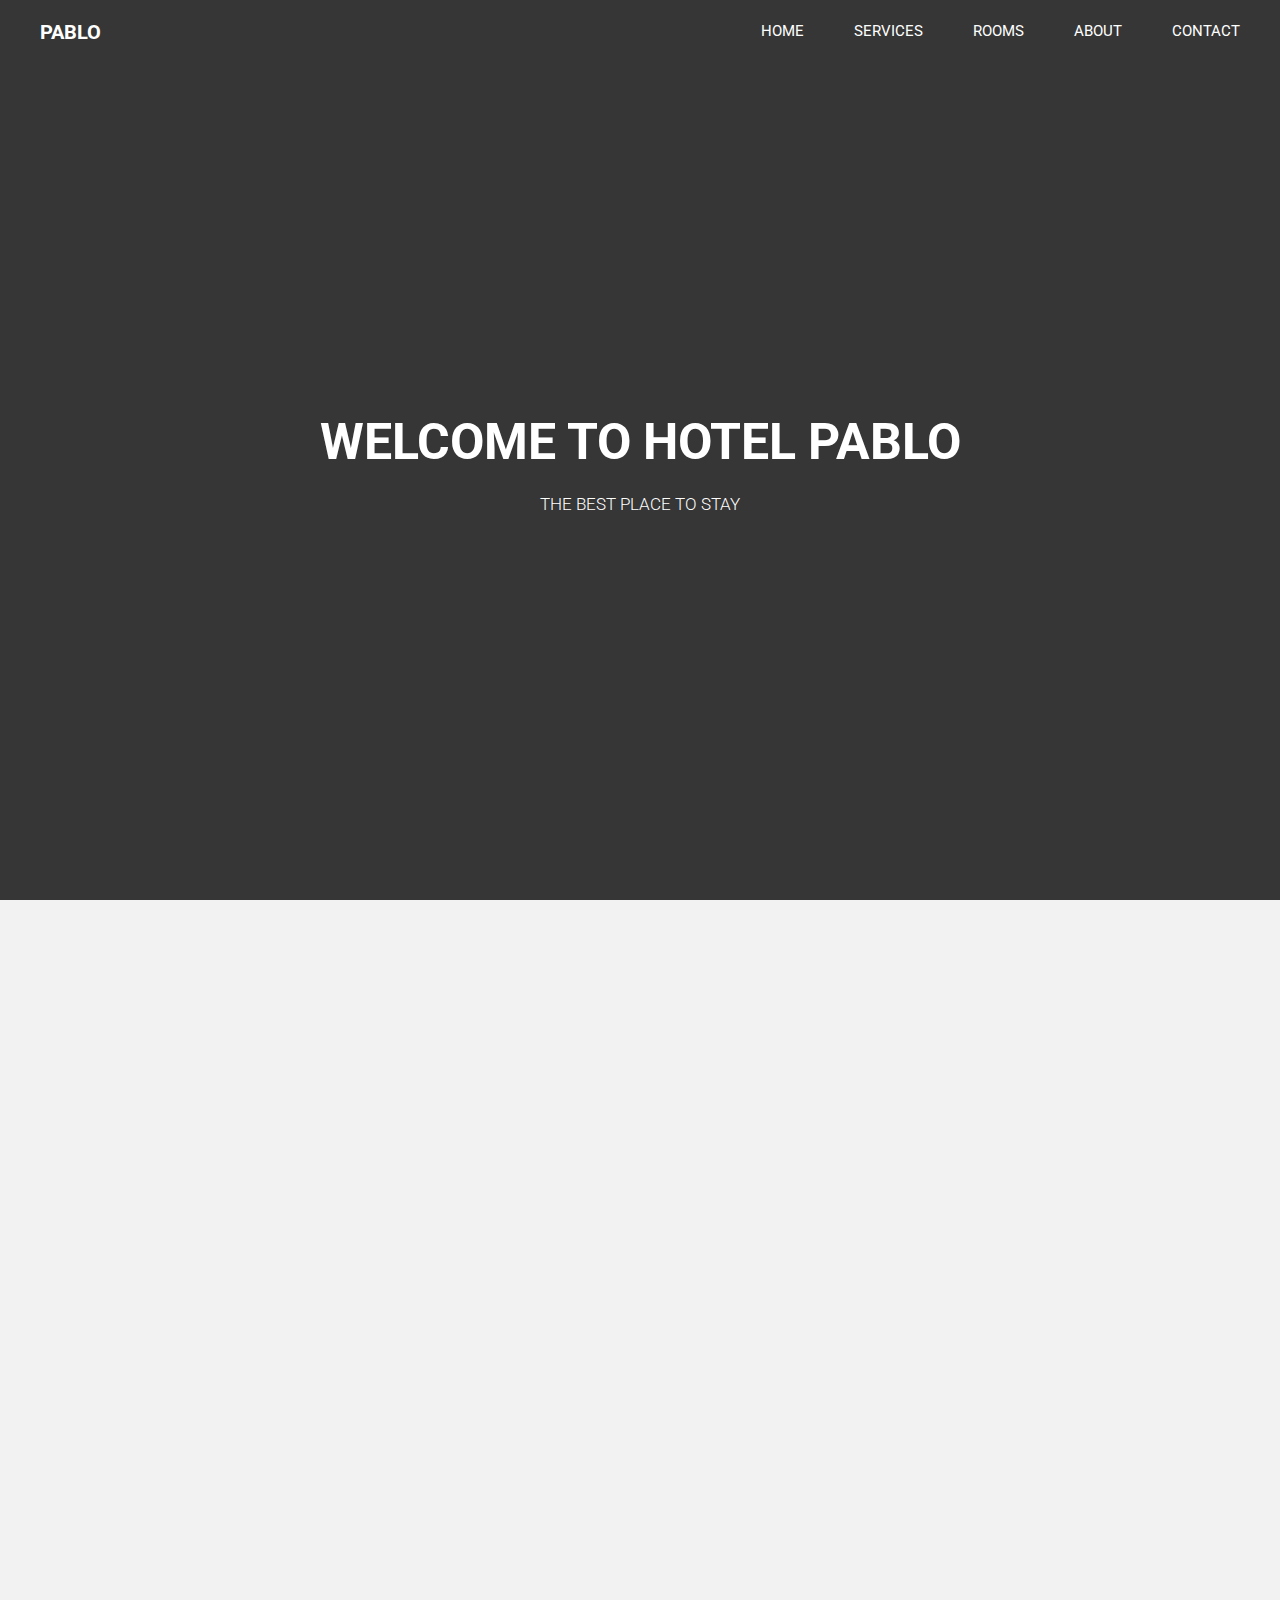
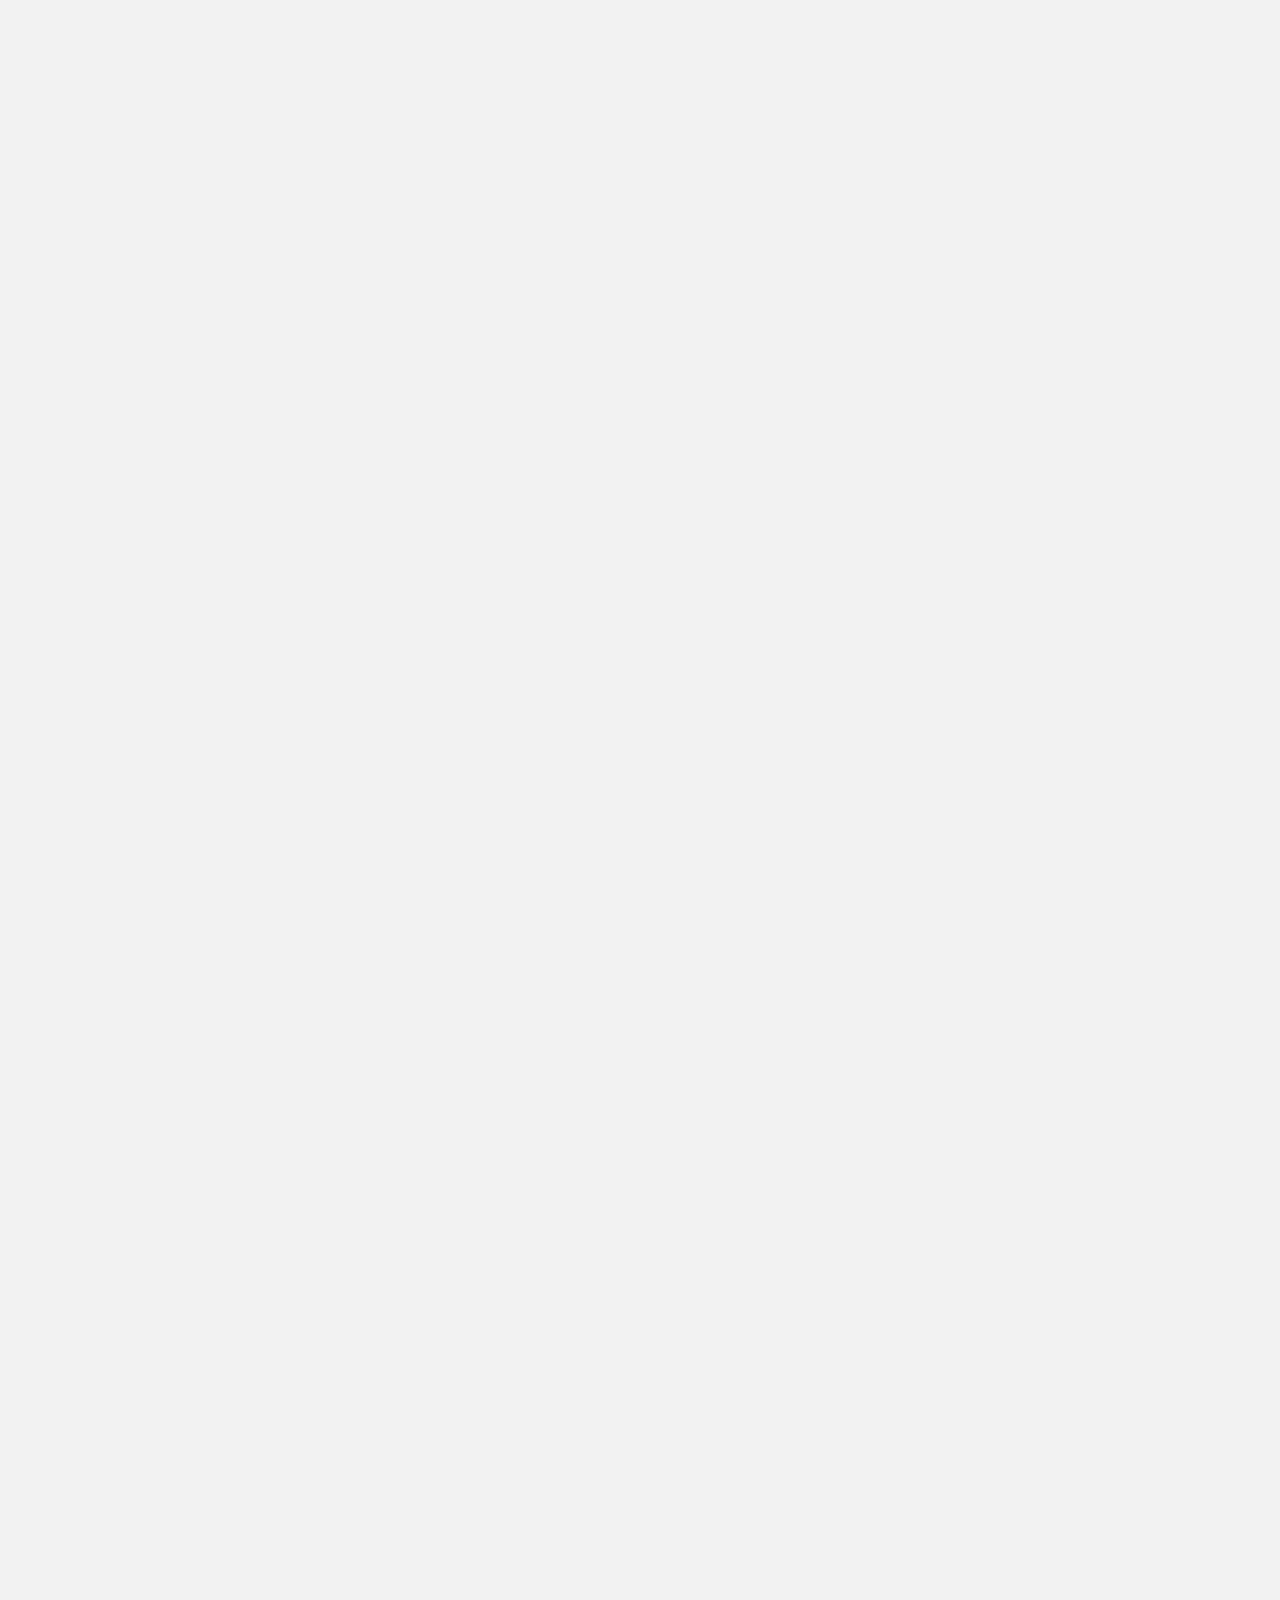
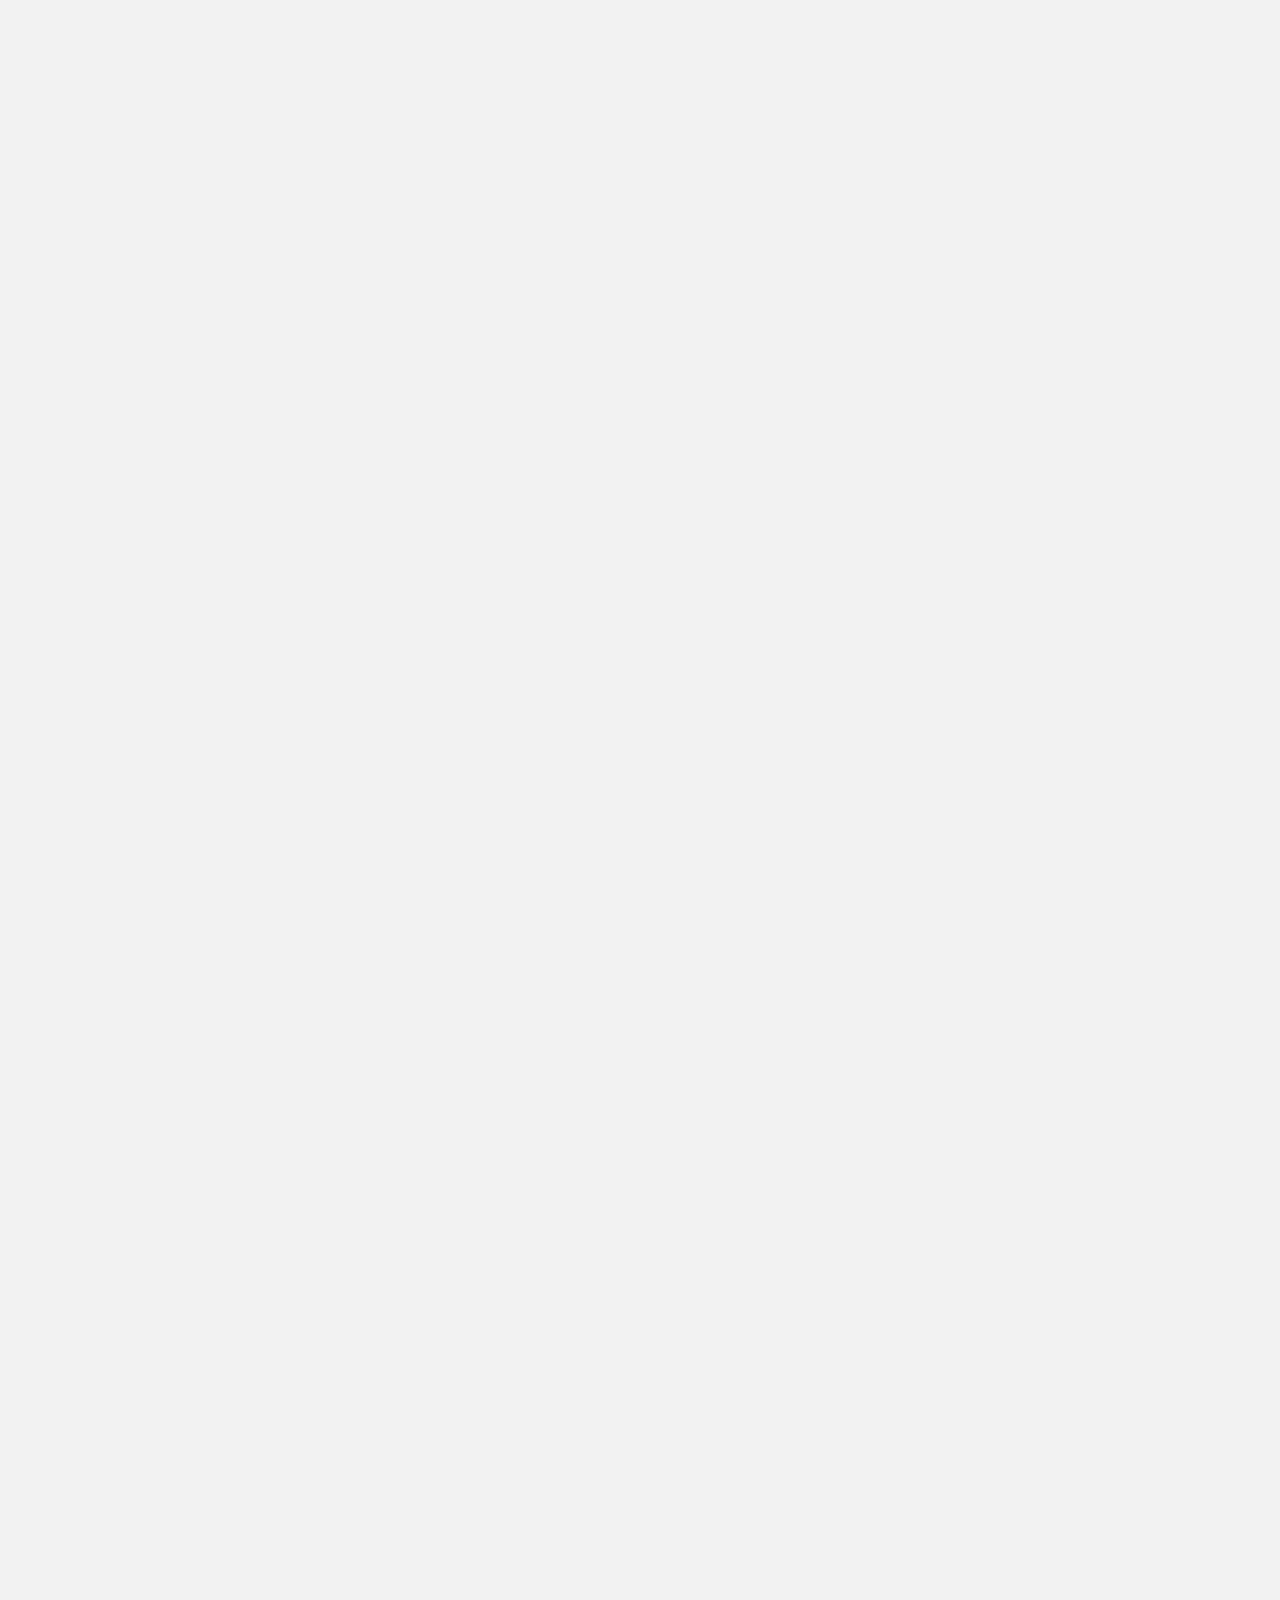
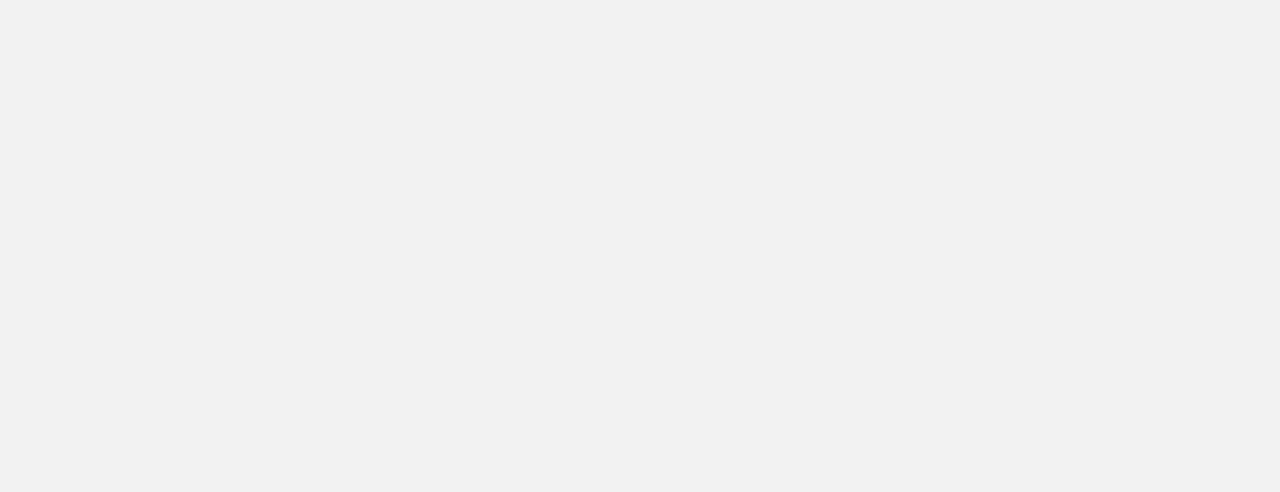
==== commit a625c2e1: "bug fixes" ====
--- a/index.html
+++ b/index.html
@@ -6,6 +6,7 @@
     <meta name="viewport" content="width=device-width, initial-scale=1.0">
     <title>Home - Hotel Pablo</title>
     <link rel="stylesheet" href="style.css">
+    <link href='http://fonts.googleapis.com/css?family=Roboto' rel='stylesheet' type='text/css'>
     <link rel="stylesheet" href="fontawesome-free-6.0.0-beta3-web/css/all.min.css">
 </head>
 <body>
--- a/style.css
+++ b/style.css
@@ -1,5 +1,9 @@
 html {
     scroll-behavior: smooth;
+}
+
+html, body {
+    overflow-x: hidden;
 }
 
 :root {
@@ -10,7 +14,7 @@
     margin: 0;
     background-color: #f2f2f2;
     height: 100vh;
-    font-family: -apple-system, BlinkMacSystemFont, 'Segoe UI', Roboto, Oxygen, Ubuntu, Cantarell, 'Open Sans', 'Helvetica Neue', sans-serif;
+    font-family: 'Roboto', sans-serif;
     font-size: 17px;
     overflow-x: hidden;
 }
@@ -106,9 +110,12 @@
         flex-direction: column;
         width: 270px;
         text-align: center;
-        right: -600px;
+        right: 0px;
+        width: 0;
+        overflow: hidden;
+        visibility: hidden;
         top: 0;
-        height: calc(100vh - 140px);
+        height: 100vh;
         margin: 0;
         transition: 0.5s;
     }
@@ -122,10 +129,9 @@
     }
 
     input[type=checkbox]:checked + ul {
+        visibility: visible;
         position: fixed;
-        right: 0px;
-        /* top: 0; */
-        /* height: 100vh;  */
+        width: 300px;
     }
 
     input[type=checkbox]:checked  body {
@@ -186,13 +192,15 @@
 .hometxt {
     color: white;
     font-size: 50px;
+    padding: 10px;
+    text-align: center;
 }
 
 .motto {
     color: white;
     margin-top: -20px;
     font-weight: 300;
-    font-size: 14px;
+    font-size: 17px;
 }
 
 @media only screen and (max-width: 740px) {
@@ -461,10 +469,12 @@
     background-attachment: fixed;
     width: 100vw;
     height: 300px;
+    text-align: center;
 }
 
 @media only screen and (max-width: 530px) {
     .res {
+        padding: 10px;
         font-size: 24px;
     }
 }
@@ -598,11 +608,19 @@
   }
   
   .question {
-    border-radius: 10px;
-    width: 430px;
+    border-radius: 5px;
+    padding: 10px;
+    width: 450px;
+    box-sizing: border-box;
     background-color: white;
     box-shadow: 0 0 10px 2px #cacaca;
   }
+
+  @media screen and (max-width: 500px) {
+      .question {
+          width: 90%;
+      }
+  }
   
   .question-title {
     display: flex;
@@ -610,7 +628,6 @@
     align-items: center;
     height: 20px;
     padding: 20px;
-    width: 370px;
   }
   
   .minus {
@@ -661,8 +678,6 @@
     width: 100vw;
     margin: 0;
     padding: 80px 0px;
-    /* flex-wrap: wrap; */
-    /* height: 330px; */
     position: relative;
     color: white;
     font-weight: 300;
@@ -670,7 +685,6 @@
 
 .footer {
     display: flex;
-    /* flex-wrap: wrap; */
     align-items: baseline;
     gap: 7em;
     font-size: 14px;
@@ -769,6 +783,25 @@
     }
     .grp2 {
         flex-direction: column;
+    }
+}
+
+@media only screen and (max-width: 700px) {
+    .footer {
+        display: block;
+        /* text-align: center; */
+    }
+
+    .grp2 {
+        display: none;
+    }
+
+    .grp1 {
+        display: block;
+    }
+
+    .grp1 > div {
+        text-align: center;
     }
 }
 
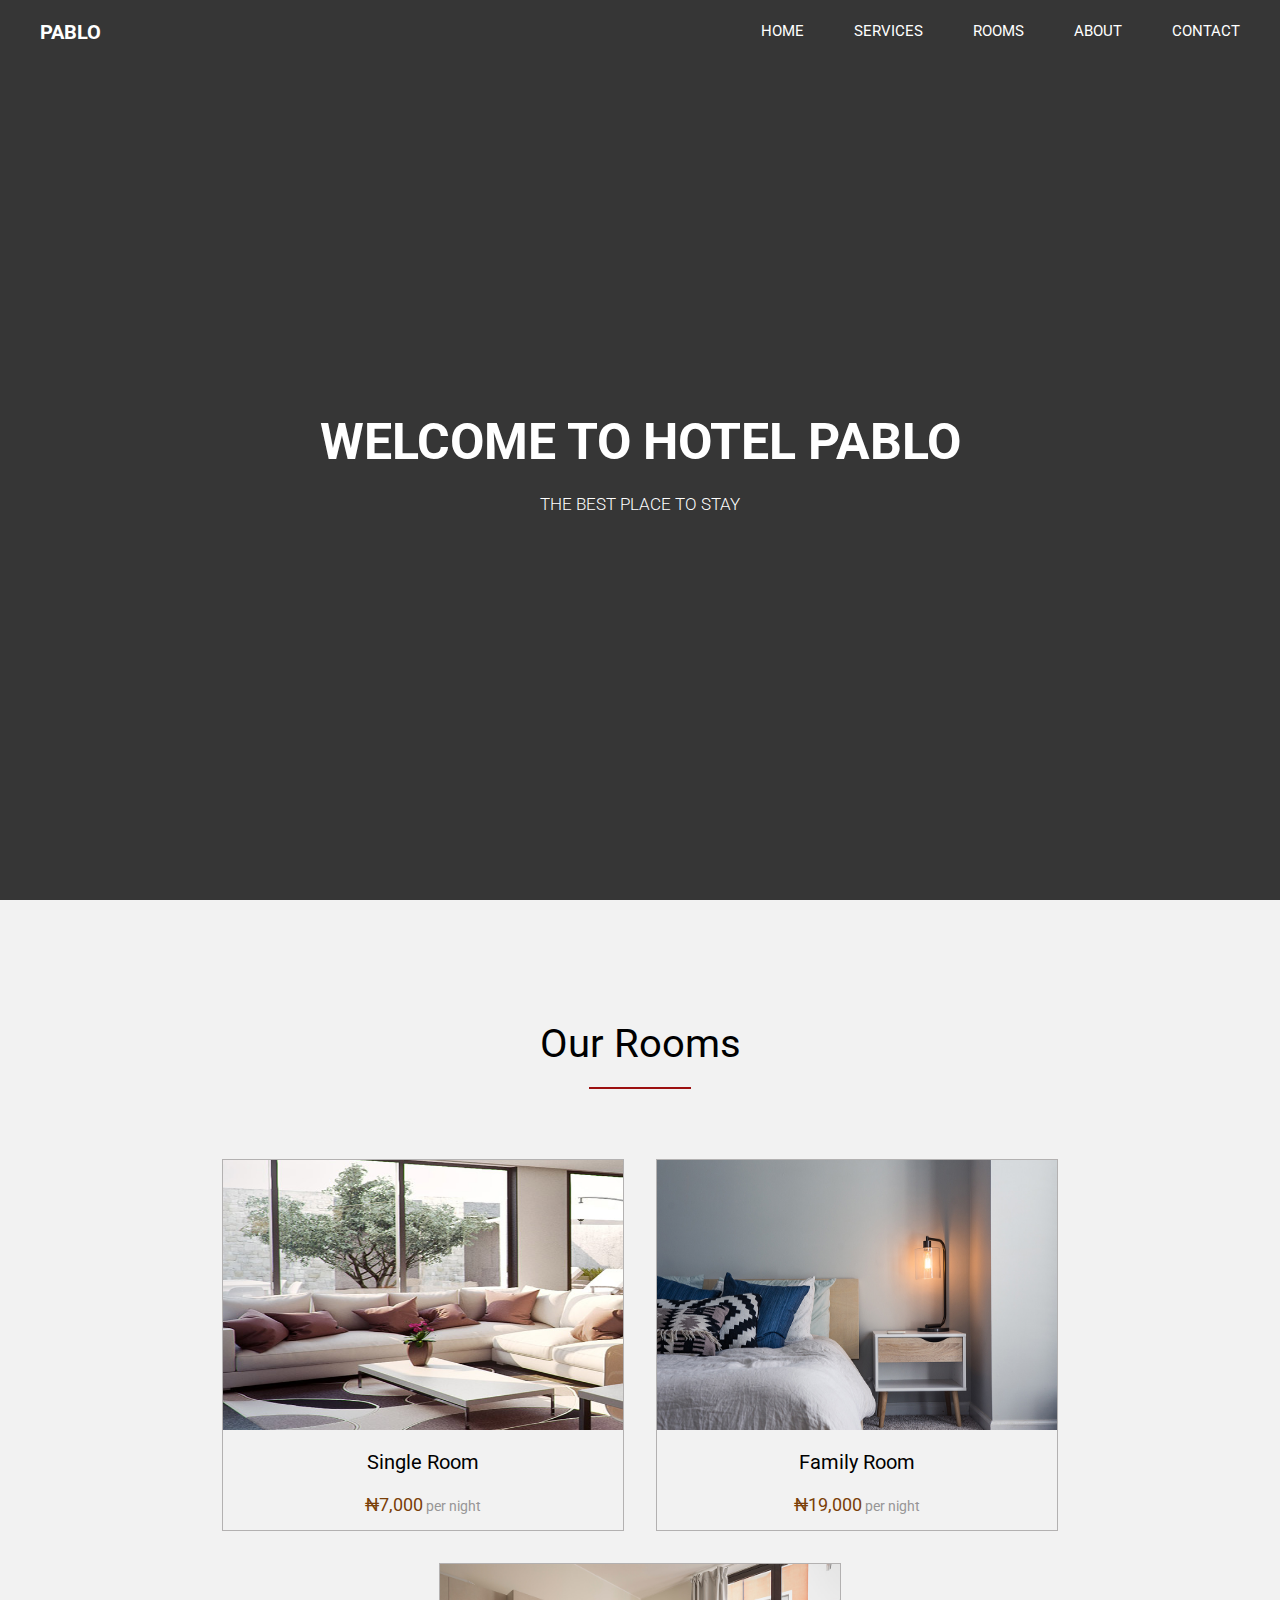
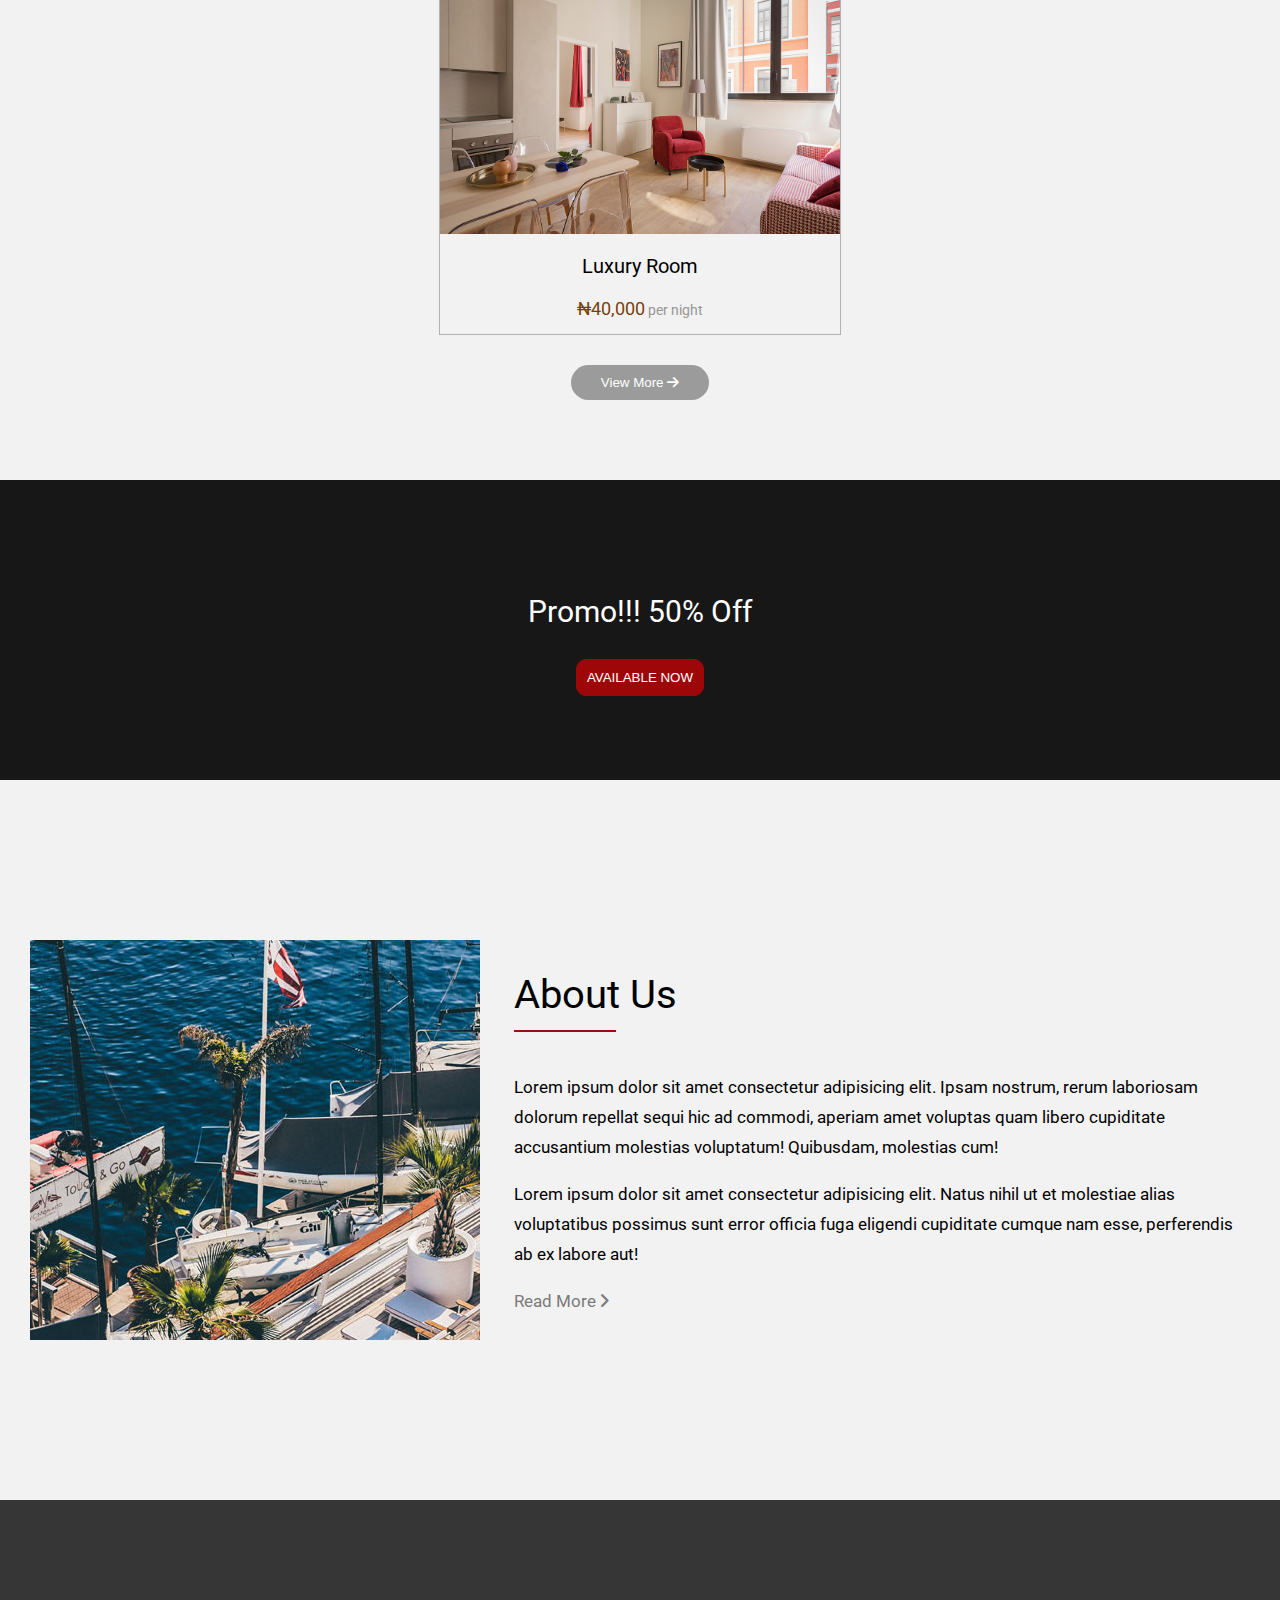
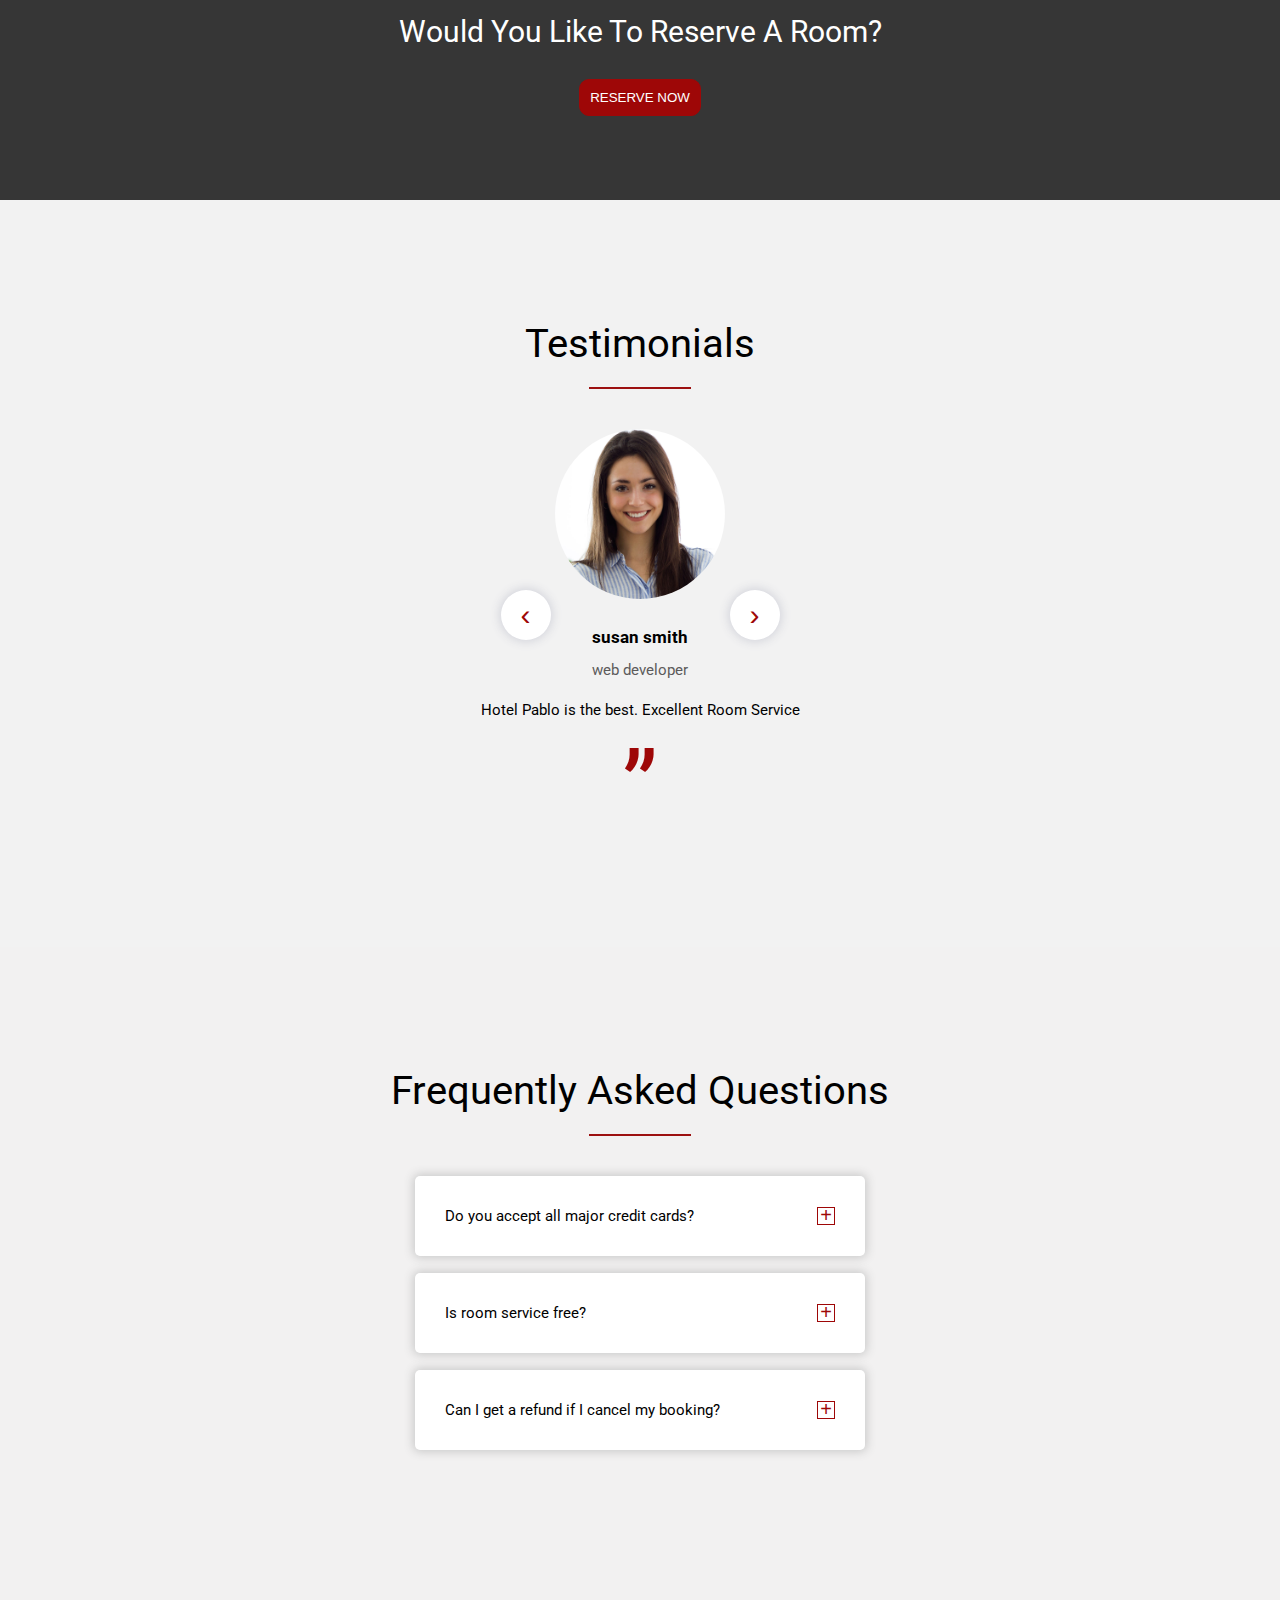
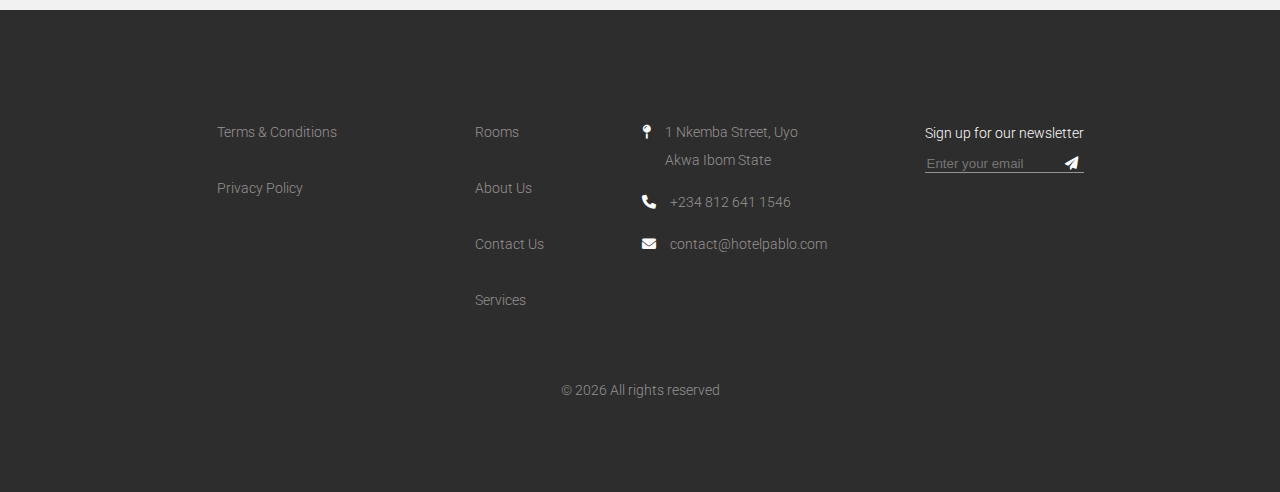
==== commit e6849516: "sticky nav on scroll and back-to-top button" ====
--- a/index.html
+++ b/index.html
@@ -11,21 +11,24 @@
 </head>
 <body>
     <!-- nav section -->
-    <nav>
+    <nav class="nav">
         <p class="logo"><strong>PABLO</strong></p>
         <label for="check" class="check"><i class="fa fa-bars" aria-hidden="true"></i></label>
         <input type="checkbox" id="check">
         <ul>
             <label for="check" class="cancel">&#10006;</label>
-            <li><a href="#">HOME</a></li>
-            <li><a href="services.html">SERVICES</a></li>
-            <li><a href="rooms.html">ROOMS</a></li>
-            <li><a href="about.html">ABOUT</a></li>
-            <li><a href="contact.html">CONTACT</a></li>
+            <li><a class="nav-link" href="index.html">HOME</a></li>
+            <li><a class="nav-link" href="services.html">SERVICES</a></li>
+            <li><a class="nav-link" href="rooms.html">ROOMS</a></li>
+            <li><a class="nav-link" href="about.html">ABOUT</a></li>
+            <li><a class="nav-link" href="contact.html">CONTACT</a></li>
         </ul>
     </nav>
 
+    <div id="top"></div>
+
     <!-- home section -->
+
     <section id="home">
         <h1 class="hometxt">WELCOME TO HOTEL PABLO</h1>
         <p class="motto">THE BEST PLACE TO STAY</p>
@@ -169,6 +172,13 @@
         </div>
     </section>
 
+    <!-- back to top btn -->
+    <a href="#top">
+        <button class="top-btn">
+            <i class="fas fa-arrow-up"></i>
+        </button>
+    </a>
+
     <footer>
         <div class="footer">
             <div class="grp1">
@@ -219,10 +229,11 @@
             </div>
         </div>
         <div>
-            <p class="rights">&copy; 2021 All rights reserved</p>
+            <p class="rights">&copy; <span class="date">2022</span> All rights reserved</p>
         </div>
     </footer>
 
     <script src="main.js"></script>
+    <script src="app.js"></script>
 </body>
 </html>--- a/style.css
+++ b/style.css
@@ -1,9 +1,5 @@
 html {
     scroll-behavior: smooth;
-}
-
-html, body {
-    overflow-x: hidden;
 }
 
 :root {
@@ -31,10 +27,12 @@
 /* nav section starts */
 nav {
     z-index: 1;
-    position: relative;
+    position: absolute;
     left: 0;
     right: 0;
-    max-width: 1350px;
+    max-width: 1500px;
+    height: 70px;
+    color: white;
 }
 
 nav > ul {
@@ -51,7 +49,6 @@
     position: absolute;
     margin-left: 2em;
     font-size: 20px;
-    color: white;
 }
 
 nav > ul > li > a {
@@ -68,6 +65,18 @@
 
 nav > input[type=checkbox] {
     display: none;
+}
+
+.nav-sticky {
+    background-color: white;
+    box-shadow: 0 3px 10px rgb(0, 0, 0, 0.2);
+    color: black;
+    position: fixed;
+    top: 0;
+}
+
+.link-black {
+    color: black;
 }
 
 
@@ -85,7 +94,7 @@
         position: absolute;
         right: 20px;
         top: 22px;
-        color: white;
+        /* color: white; */
     }
 
     .logo {
@@ -94,6 +103,7 @@
     }
 
     .cancel {
+        color: black;
         display: block;
         font-size: 20px;
         transition: .3s;
@@ -1464,4 +1474,38 @@
 
 .events {
     padding: 190px 30px 80px 30px;
+}
+
+/* BACK TO TOP */
+.top-btn {
+    width: 30px;
+    height: 30px;
+    font-size: 14px;
+    border-radius: 7px;
+    border: none;
+    color: white;
+    background-color: var(--red);
+    display: flex;
+    justify-content: center;
+    align-items: center;
+    animation: zoom-in 3s infinite;
+    position: fixed;
+    bottom: 40px;
+    right: 40px;
+    z-index: 1000;
+    cursor: pointer;
+    visibility: hidden;
+}
+
+.btn-show {
+    visibility: visible;
+}
+
+@keyframes zoom-in {
+    0%, 100% {
+        transform: scale(1);
+    }
+    50% {
+        transform: scale(1.2);
+    }
 }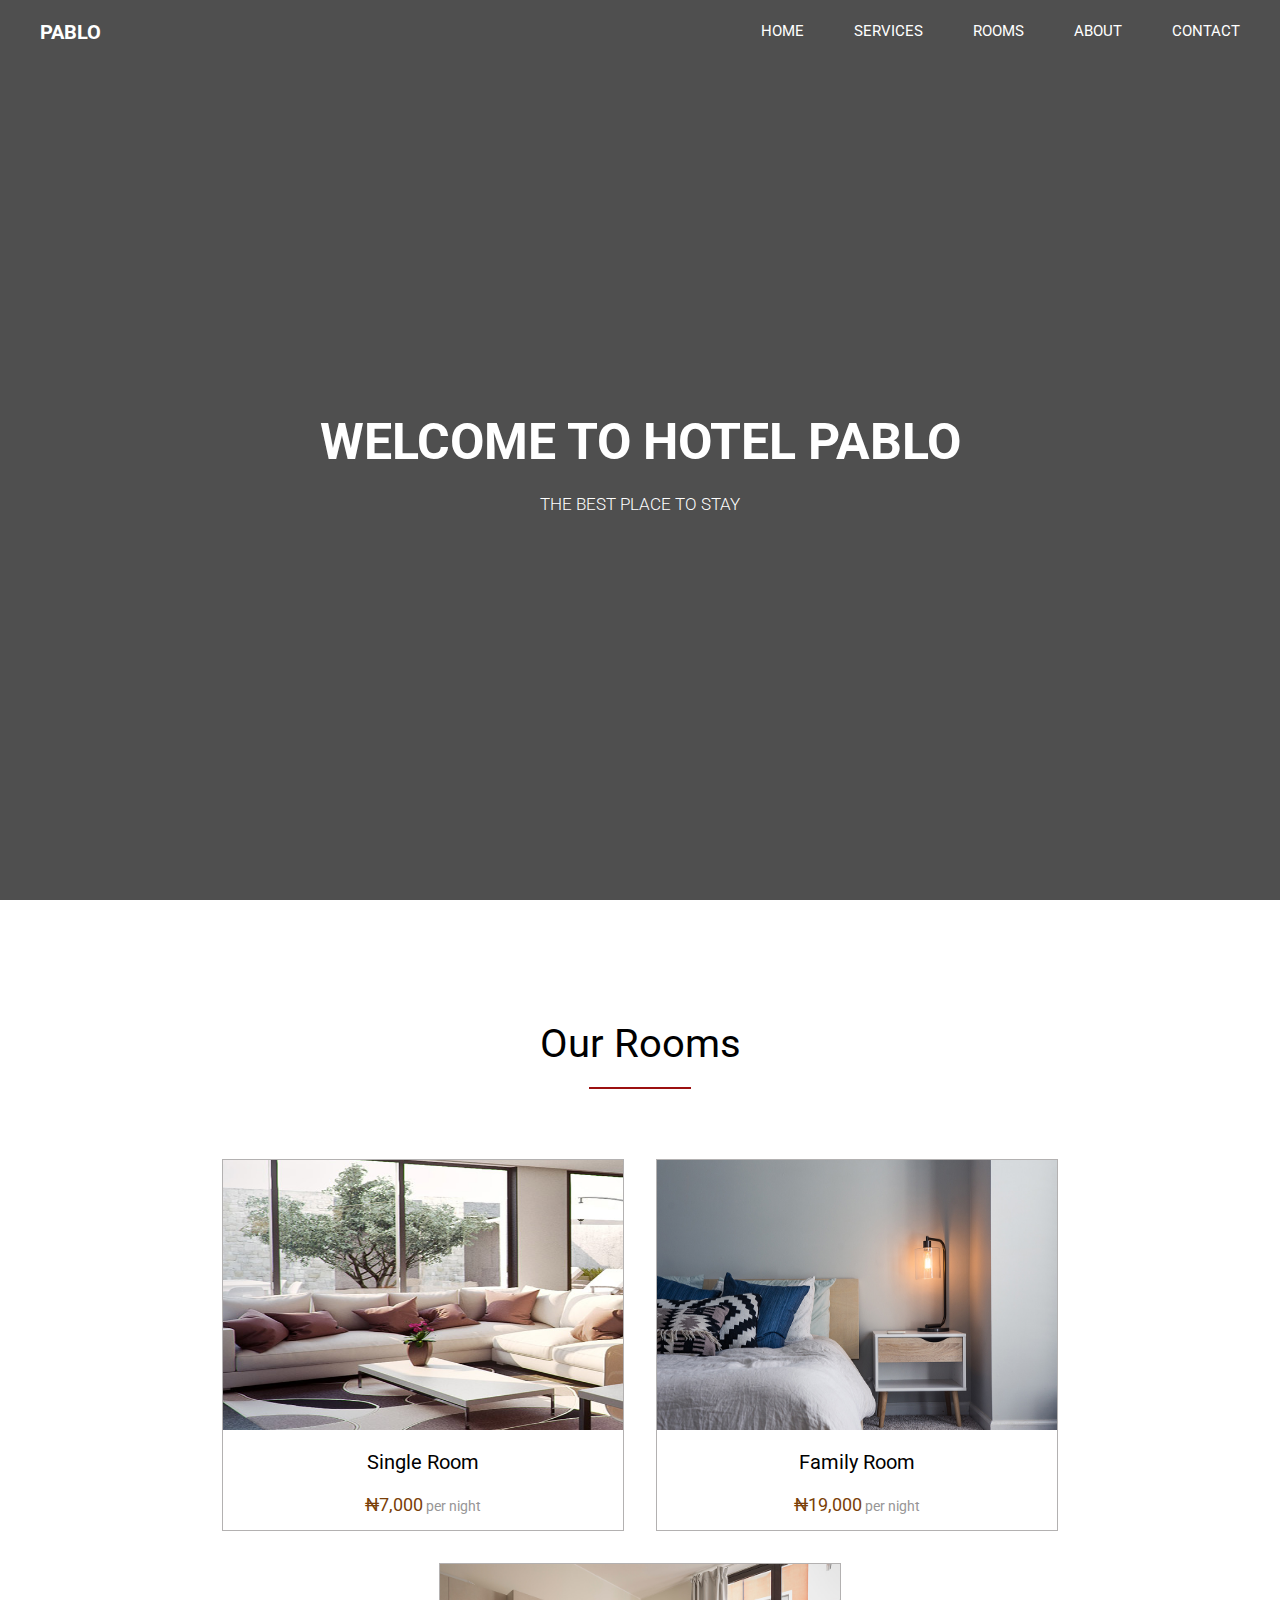
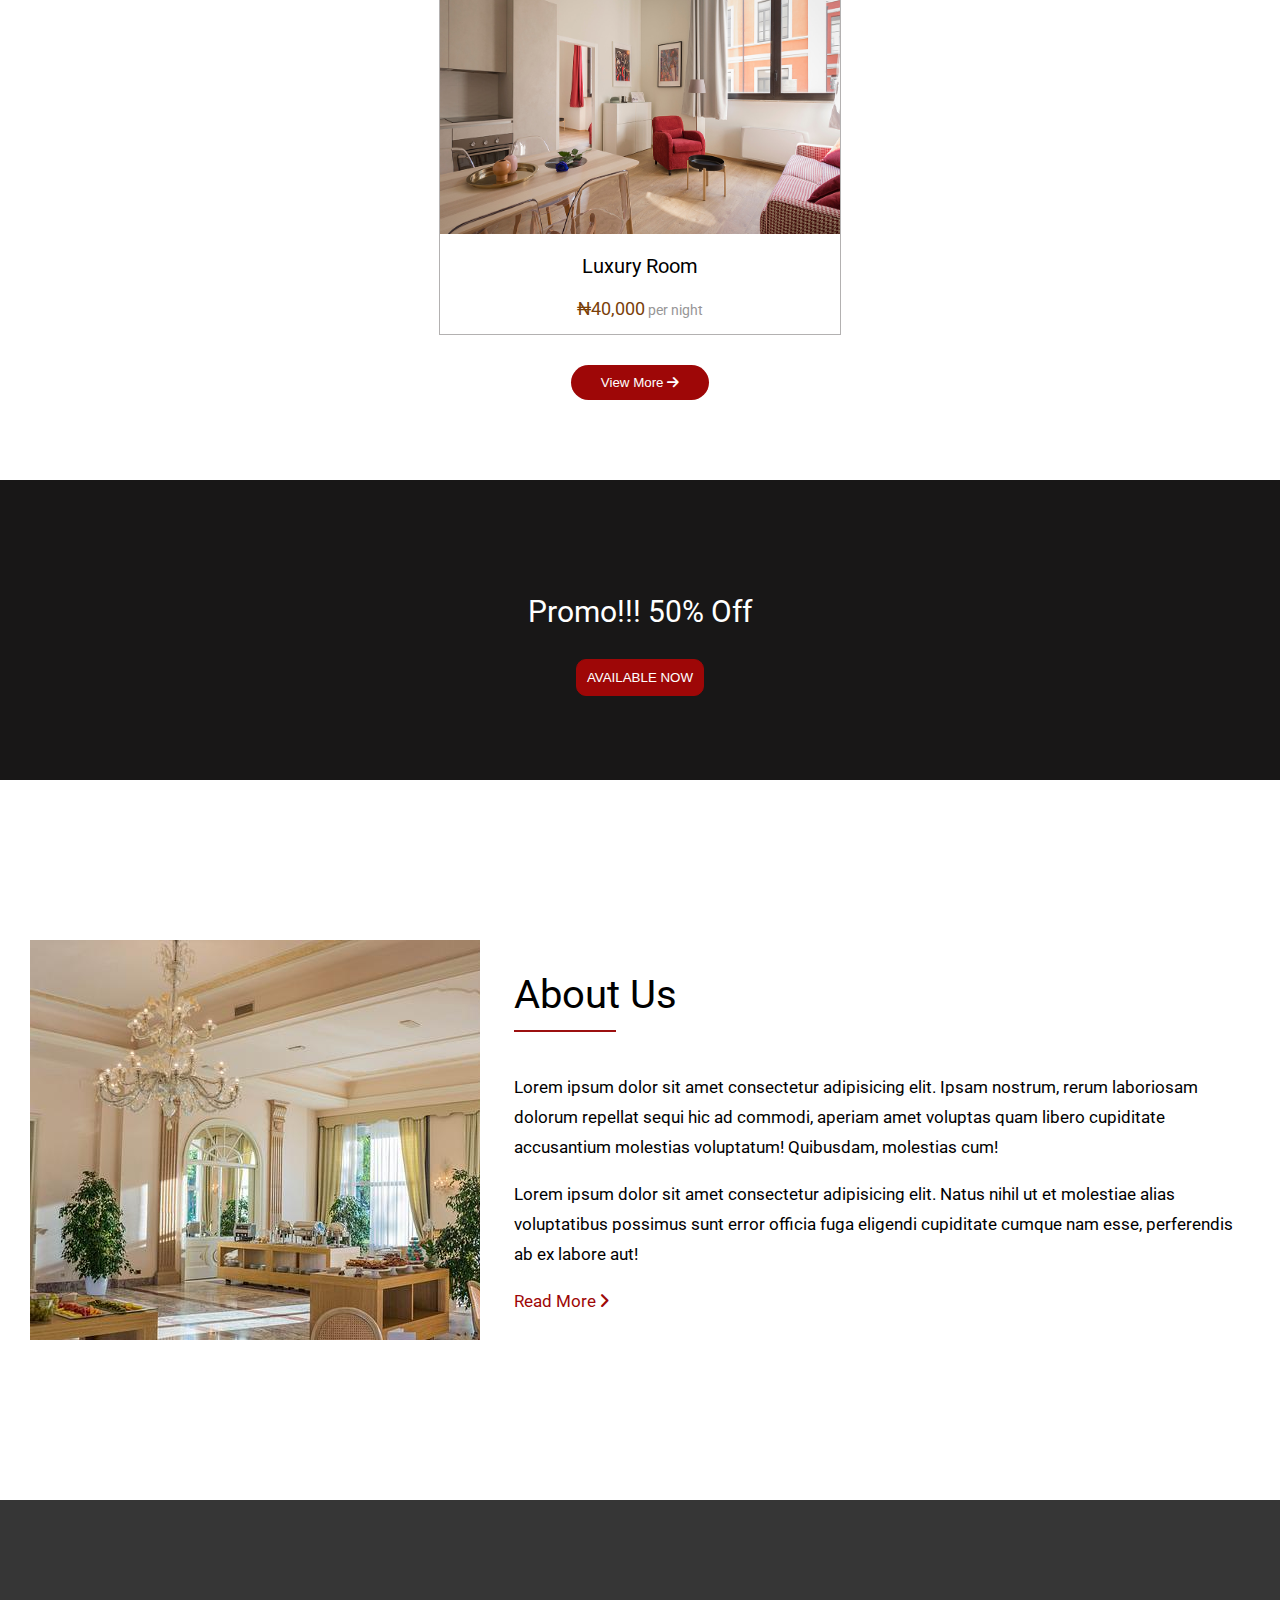
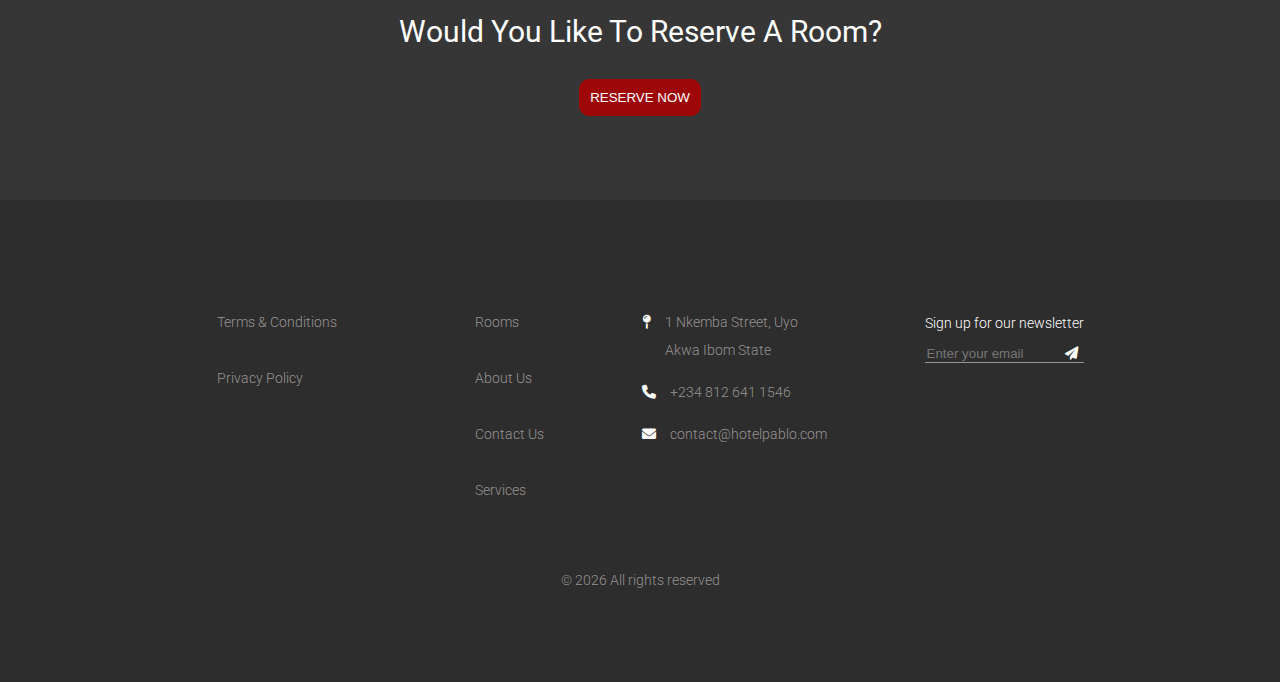
==== commit db71e867: "index page UI modifications" ====
--- a/index.html
+++ b/index.html
@@ -107,71 +107,6 @@
             <a href="rooms.html"><button class="probtn">RESERVE NOW</button></a>
     </div>
 
-    <section id="testimonials">
-        <div class="testimonials">
-            <p class="caption">Testimonials</p>
-            <hr class="hr">
-            <div class="img-container">
-                <div class="test-img">
-                  <img class="testimonial-img" src="" id="person-img" alt="img1">
-                </div>
-                <div id="txt">
-                  <h4 id="author"></h4>
-                  <p id="job"></p>
-                  <p id="info"></p>
-                </div>
-            </div>
-              <div class="btn-container">
-                <button class="prev-btn">&#8249;</button>
-                <button class="next-btn">&#8250;</button>
-              </div>
-              <p class="quotes-icon">&#8221;</p>
-            
-        </div>
-        <!-- <div class="items"></div> -->
-    </section>
-
-    <section id="faq">
-        <div class="faq">
-            <p class="caption">Frequently Asked Questions</p>
-            <hr class="hr">
-            <div class="section-center">
-                <article class="question">
-                  <div class="question-title">
-                    <p class="question-txt">Do you accept all major credit cards?</p>
-                    <button class="question-btn plus">+</button>
-                    <button class="question-btn minus">-</button>
-                  </div>
-                  <div class="question-ans">
-                    <p class="answer-txt">Lorem ipsum dolor sit amet consectetur, adipisicing elit. Earum repudiandae harum dolorum fuga cumque, nihil, amet, numquam facilis ab atque officia pariatur magni odit magnam a in! Numquam, similique quod?</p>
-                  </div>
-                </article>
-                
-                <article class="question">
-                  <div class="question-title">
-                    <p class="question-txt">Is room service free?</p>
-                    <button class="question-btn plus">+</button>
-                    <button class="question-btn minus">-</button>
-                  </div>
-                  <div class="question-ans">
-                    <p class="answer-txt">Lorem ipsum dolor sit amet consectetur adipisicing elit. Ipsam eius explicabo error odio enim harum nisi itaque veritatis, quam ad nostrum vel, maiores officiis quisquam rerum earum. Quod ipsum recusandae, pariatur officiis, molestias non saepe sed ex expedita deleniti nostrum. In molestias dolore non voluptatum incidunt reiciendis repellat nemo error!</p>
-                  </div>
-                </article>
-                
-                <article class="question">
-                  <div class="question-title">
-                    <p class="question-txt">Can I get a refund if I cancel my booking?</p>
-                    <button class="question-btn plus">+</button>
-                    <button class="question-btn minus">-</button>
-                  </div>
-                  <div class="question-ans">
-                    <p class="answer-txt">Lorem ipsum, dolor sit amet consectetur adipisicing elit. Tenetur, cum. Quibusdam numquam quae, excepturi ipsum assumenda voluptates modi quia vel provident placeat dolorum consectetur error in nemo beatae odit rem non asperiores, temporibus possimus aspernatur sed illum deleniti. Aliquam impedit itaque distinctio obcaecati odio maxime, illum suscipit eligendi a porro?</p>
-                  </div>
-                </article>
-            </div>
-        </div>
-    </section>
-
     <!-- back to top btn -->
     <a href="#top">
         <button class="top-btn">
--- a/style.css
+++ b/style.css
@@ -8,7 +8,7 @@
 
 body {
     margin: 0;
-    background-color: #f2f2f2;
+    /* background-color: #f2f2f2; */
     height: 100vh;
     font-family: 'Roboto', sans-serif;
     font-size: 17px;
@@ -17,6 +17,10 @@
 
 a {
     text-decoration: none;
+}
+
+button {
+    cursor: pointer;
 }
 
 li {
@@ -106,12 +110,12 @@
         color: black;
         display: block;
         font-size: 20px;
-        transition: .3s;
+        transition: .2s;
     }
 
     .cancel:hover {
         color: rgb(156, 16, 16);
-        transition: .3s;
+        transition: .2s;
     }
 
     nav > ul {
@@ -127,7 +131,7 @@
         top: 0;
         height: 100vh;
         margin: 0;
-        transition: 0.5s;
+        transition: 0.2s;
     }
 
     nav > ul > li {
@@ -143,17 +147,13 @@
         position: fixed;
         width: 300px;
     }
-
-    input[type=checkbox]:checked  body {
-        overflow-y: hidden;
-    }
 }
 
 /* home section */
 #home {
     position: relative;
     /* background-image: url(Images/img2.jpg); */
-    background-color: rgb(54, 54, 54);
+    background-color: #000000b0;
     background-blend-mode: overlay;
     width: 100vw;
     background-repeat: no-repeat;
@@ -320,7 +320,7 @@
     padding: 10px 30px;
     border-radius: 80px;
     border: none;
-    background-color: rgb(155, 155, 155);
+    background-color: var(--red);
     color: white;
     transition: .3s;
 }
@@ -329,7 +329,7 @@
     padding: 10px 30px;
     border-radius: 80px;
     border: none;
-    background-color: rgb(156, 16, 16);
+    background-color: #690202;
     transition: .3s;
     color: white;
 }
@@ -341,6 +341,9 @@
 
 .promo {
     background-image: url(Images/hero.jpg);
+    background-repeat: no-repeat;
+    background-size: cover;
+    background-position: center;
     background-color: rgb(24, 23, 23);
     background-blend-mode: overlay;
     margin-top: 80px;
@@ -456,13 +459,13 @@
 }
 
 .readmore {
-    color:rgb(124, 122, 122);
+    color:var(--red);
     transition: 0.3s;
     width: 100px;
 }
 
 .readmore:hover {
-    color: rgb(156, 16, 16);
+    color: rgb(114, 6, 6);
     transition: 0.3s;
 }
 
